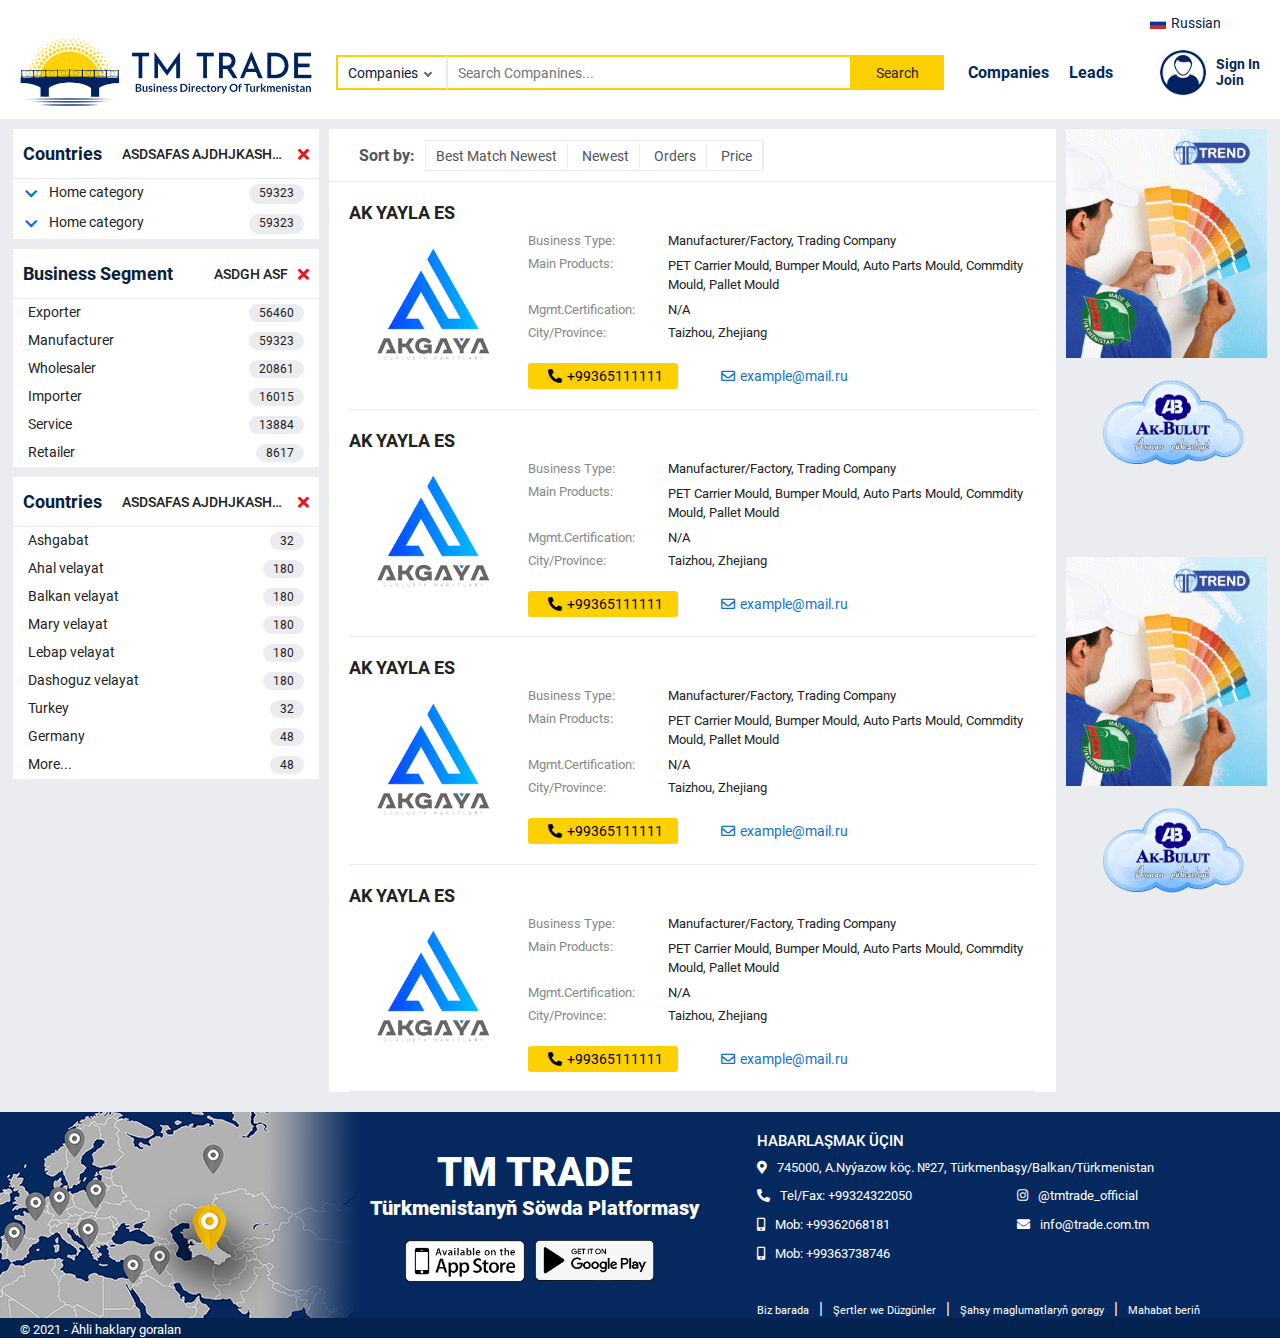
==== search.html @ 4eacf97b "first commit" ====
<!DOCTYPE html>
<html lang="en">
<head>
    <meta charset="UTF-8">
    <meta http-equiv="X-UA-Compatible" content="IE=edge">
    <meta name="viewport" content="width=device-width, initial-scale=1.0">
    <link rel="stylesheet" type="text/css" href="css/lib/roboto.css" />
    <link rel="stylesheet" type="text/css" href="css/lib/all.min.css" />
    <link rel="stylesheet" type="text/css" href="css/lib/bootstrap.min.css" />
    <link rel="stylesheet" type="text/css" href="css/style.css"/>
    <title>Document</title>
</head>
<body>

      <!-- #header start -->
      <header class="navbar main-header">
        <div class="container">
          <div class="row navbar-top-row">
            <div class="offset-md-10 col-md-2 ">
              <div class="navbar__top">
                <!-- <a style="margin-right: 20px;" href="index.html">HOME PAGE</a>
                    <a style="margin-right: 20px;" href="search.html">SEARCH PAGE</a>
                    <a style="margin-right: 20px;" href="leads.html">LEADS</a>
                    <a style="margin-right: 20px;" href="leads-detail.html">LEADS DETAIL</a>
                    <a style="margin-right: 20px;" href="lead-add.html">LEAD ADD</a>
                    <a style="margin-right: 20px;" href="company-detail.html">COMPANY-DETAIL</a> -->
                    <div class="select-lang">
                      <div class="select-lang__btn select-lang-btn" data-type="initialLang">
                        <img src="images/flag/ru.png" alt="">
                        Russian
                        <!-- <i class="fas fa-chevron-down"></i> -->
                      </div>
                      <div class="select-lang__dropdown">
                        <div class="option-lang option-langs" data-type="russian">
                          <a href="#"><img src="images/flag/ru.png" alt="">Английский</a> 
                        </div>
                        <div class="option-lang option-langs" data-type="russian">
                          <a href="#"><img src="images/flag/tm.png" alt="">Turkmen</a> 
                        </div>
                        <div class="option-lang option-langs" data-type="russian">
                          <a href="#"><img src="images/flag/ru.png" alt="">Russian</a> 
                        </div>
                        <div class="option-lang option-langs" data-type="russian">
                          <a href="#"><img src="images/flag/tm.png" alt="">Turkmen</a> </div>
                        </div>
                    </div>
               </div>
            </div>
          </div>
          <div class="row align-items-center">
            <div class="col-md-3">
              <div class="navbar__logo">
                <img src="images/splash.png" alt="">
              </div>
            </div>
            <div class="col-md-5 col-lg-6">
              <div class="navbar-search">
                <form class="navbar-search__form" action="">
                  <div class="select">
                    <div class="selectBtn" data-type="firstOption">Companies</div>
                    <div class="selectDropdown">
                      <div class="option" data-type="selectedComp">Companies</div>
                      <div class="option" data-type="selectedProd">Products</div>
                      <div class="option" data-type="selectedTender">Trade Leads</div>
                    </div>
                  </div>
                  <input id="navbar-search-input" class="nsi-input" oninput="return showicon()" type="text" placeholder="Search Companines...">
                  <i class="fas fa-times nsi-remove"></i>
                  <button>Search</button>
                </form>
              </div>
            </div>
            <div class="col-md-4 col-lg-3">
              <div class="navbar__links">
                <div class="navbar__links-nav">
                  <ul>
                    <li><a href="#">Companies</a></li>
                    <li><a href="#">Leads</a></li>
                  </ul>
                </div>
                <div class="navbar__sign">
                  <img src="images/user.png" alt="">
                  <div class="navbar__sign-link">
                    <a href="#">Sign In</a>
                    <a href="#">Join</a>
                  </div>
                </div>
              </div>
            </div>
          </div>
          
          
        </div>
      </header>
      <!-- #header end -->

      <div class="wrapper">
        <div class="content">
          <div class="search__block">
            <div class="container">
              <div class="main__block">
                <div class="row">
                  <div class="col-md-3" style="padding: 0 5px;">
                    <div class="categories-filter">
                      <div class="categories-filter__title">
                        <h6>Countries</h6>
                        <a href="#"><span>ASDSAFAS AJDHJKASH ASDGH ASF</span><i class="fas fa-times"></i></a>
                      </div>
                      <div class="categories-filter__body">
                        <div class="categories-filter__item">
                          <div class="categories-filter__home">
                            <!-- id="cf-btn_$id-категории"
                                onclick="cfListMore(id-категории)" -->
                            <button id="cf-btn_1" class="categories-filter-btn-more" onclick="cfListMore(1)">
                              <i class="fas fa-chevron-down"></i>
                            </button>
                            <a href="#">Home category
                              <span>59323</span>
                            </a>
                          </div>
                          <!-- id="cf-more_$id-категории" -->
                          <div id="cf-more_1" class="categories-filter__item-more">
                            <div class="categories-filter__sub">
                              <a href="#">Sub category
                                <span>59323</span>
                              </a>
                              <a href="#">Sub category
                                <span>59323</span>
                              </a>
                              <a href="#">Sub category
                                <span>59323</span>
                              </a>
                              <a href="#">Sub category
                                <span>59323</span>
                              </a>
                              <a href="#">Sub category
                                <span>59323</span>
                              </a>
                            </div>
                          </div>
                        </div>
                      </div>
                      <div class="categories-filter__body">
                        <div class="categories-filter__item">
                          <div class="categories-filter__home">
                            <!-- id="cf-btn_$id-категории"
                                onclick="cfListMore(id-категории)" -->
                            <button id="cf-btn_2" class="categories-filter-btn-more" onclick="cfListMore(2)">
                              <i class="fas fa-chevron-down"></i>
                            </button>
                            <a href="#">Home category
                              <span>59323</span>
                            </a>
                          </div>
                          <!-- id="cf-more_$id-категории" -->
                          <div id="cf-more_2" class="categories-filter__item-more">
                            <div class="categories-filter__sub">
                              <a href="#">Sub category
                                <span>59323</span>
                              </a>
                              <a href="#">Sub category
                                <span>59323</span>
                              </a>
                              <a href="#">Sub category
                                <span>59323</span>
                              </a>
                              <a href="#">Sub category
                                <span>59323</span>
                              </a>
                              <a href="#">Sub category
                                <span>59323</span>
                              </a>
                            </div>
                          </div>
                        </div>
                      </div>
                    </div>
                      <div class="business-segment">
                        <div class="business-segment__title">
                          <h6>Business Segment</h6>
                          <a href="#"><span> ASDGH ASF</span><i class="fas fa-times"></i></a>
                        </div>
                        <div class="business-segment__body">
                            <div class="business-segment__item">
                              <a href="#">Exporter
                                <span>56460</span>
                              </a>
                            </div>
                            <div class="business-segment__item">
                              <a href="#">Manufacturer
                                <span>59323</span>
                              </a>
                            </div>
                            <div class="business-segment__item">
                              <a href="#">Wholesaler
                                <span>20861</span>
                              </a>
                            </div>
                            <div class="business-segment__item">
                              <a href="#">Importer
                                <span>16015</span>
                              </a>
                            </div>
                            <div class="business-segment__item">
                              <a href="#">Service
                                <span>13884</span>
                              </a>
                            </div>
                            <div class="business-segment__item">
                              <a href="#">Retailer
                                <span>8617</span>
                              </a>
                            </div>
                        </div>
                      </div>
                    <div class="countries">
                      <div class="countries__title">
                        <h6>Countries</h6>
                        <a href="#"><span>ASDSAFAS AJDHJKASH ASDGH ASF</span><i class="fas fa-times"></i></a>
                      </div>
                      <div class="countries__body">
                        <div class="countries__content">
                          <div class="countries__item">
                            <a href="#">Ashgabat
                              <span>32</span>
                            </a>
                          </div>
                          <div class="countries__item">
                            <a href="#">Ahal velayat
                              <span>180</span>
                            </a>
                          </div>
                          <div class="countries__item">
                            <a href="#">Balkan velayat
                              <span>180</span>
                            </a>
                          </div>
                          <div class="countries__item">
                            <a href="#">Mary velayat
                              <span>180</span>
                            </a>
                          </div>
                          <div class="countries__item">
                            <a href="#">Lebap velayat
                              <span>180</span>
                            </a>
                          </div>
                          <div class="countries__item">
                            <a href="#">Dashoguz velayat
                              <span>180</span>
                            </a>
                          </div>
                          <div class="countries__item">
                            <a href="#">Turkey
                              <span>32</span>
                            </a>
                          </div>
                          <div class="countries__item">
                            <a href="#">Germany
                              <span>48</span>
                            </a>
                          </div>
                          <div class="countries__item">
                            <a href="#">More...
                              <span>48</span>
                            </a>
                          </div>
                        </div>
                      </div>
                    </div>
                  </div>
                  <div class="col-md-7" style="padding: 0 5px;">
                    <div class="search__block-center">
                      <div class="search__block-center-content">
                        <div class="companies__sort">
                          <span>Sort by:</span>
                          <div class="companies__sort-links">
                            <a href="#">Best Match Newest</a>
                            <a href="#">Newest</a>
                            <a href="#">Orders</a>
                            <a href="#">Price</a>
                          </div>
                        </div>
                        <a class="company-card-link" href="">
                          <div class="company-card">
                            <div class="company-card__name">
                              <h4 href="#">Ak Yayla ES</h4>
                            </div>
                            <div class="company-card__content">
                              <div class="company-card__logo">
                                <img src="images/2.png" alt="">
                              </div>
                              <div class="company-card__info">
                                <table>
                                  <tbody>
                                    <tr>
                                      <td class="company-card__info-subject">Business Type:</td>
                                      <td>
                                        Manufacturer/Factory, Trading Company</td>
                                    </tr>
                                    <tr>
                                      <td class="company-card__info-subject">Main Products:</td>
                                      <td class="mainproducts">PET Carrier Mould, Bumper Mould, Auto Parts Mould, Commdity Mould, Pallet Mould </td>
                                    </tr>
                                    <tr>
                                      <td class="company-card__info-subject">Mgmt.Certification:</td>
                                      <td>N/A </td>
                                    </tr>
                                    <tr>
                                      <td class="company-card__info-subject">City/Province:</td>
                                      <td>Taizhou, Zhejiang</td>
                                    </tr>
                                  </tbody>
                                </table>
                                <div class="company-card__info-btn">
                                  <span class="company-card__btn-contact"><i class="fas fa-phone-alt"></i>+99365111111</span>
                                  <span><i class="far fa-envelope"></i>example@mail.ru</span>
                                </div> 
                              </div>
                            </div>
                          </div>
                        </a>
                        <a class="company-card-link" href="">
                          <div class="company-card">
                            <div class="company-card__name">
                              <h4 href="#">Ak Yayla ES</h4>
                            </div>
                            <div class="company-card__content">
                              <div class="company-card__logo">
                                <img src="images/2.png" alt="">
                              </div>
                              <div class="company-card__info">
                                <table>
                                  <tbody>
                                    <tr>
                                      <td class="company-card__info-subject">Business Type:</td>
                                      <td>
                                        Manufacturer/Factory, Trading Company</td>
                                    </tr>
                                    <tr>
                                      <td class="company-card__info-subject">Main Products:</td>
                                      <td class="mainproducts">PET Carrier Mould, Bumper Mould, Auto Parts Mould, Commdity Mould, Pallet Mould </td>
                                    </tr>
                                    <tr>
                                      <td class="company-card__info-subject">Mgmt.Certification:</td>
                                      <td>N/A </td>
                                    </tr>
                                    <tr>
                                      <td class="company-card__info-subject">City/Province:</td>
                                      <td>Taizhou, Zhejiang</td>
                                    </tr>
                                  </tbody>
                                </table>
                                <div class="company-card__info-btn">
                                  <span class="company-card__btn-contact"><i class="fas fa-phone-alt"></i>+99365111111</span>
                                  <span><i class="far fa-envelope"></i>example@mail.ru</span>
                                </div> 
                              </div>
                            </div>
                          </div>
                        </a>
                        <a class="company-card-link" href="">
                          <div class="company-card">
                            <div class="company-card__name">
                              <h4 href="#">Ak Yayla ES</h4>
                            </div>
                            <div class="company-card__content">
                              <div class="company-card__logo">
                                <img src="images/2.png" alt="">
                              </div>
                              <div class="company-card__info">
                                <table>
                                  <tbody>
                                    <tr>
                                      <td class="company-card__info-subject">Business Type:</td>
                                      <td>
                                        Manufacturer/Factory, Trading Company</td>
                                    </tr>
                                    <tr>
                                      <td class="company-card__info-subject">Main Products:</td>
                                      <td class="mainproducts">PET Carrier Mould, Bumper Mould, Auto Parts Mould, Commdity Mould, Pallet Mould </td>
                                    </tr>
                                    <tr>
                                      <td class="company-card__info-subject">Mgmt.Certification:</td>
                                      <td>N/A </td>
                                    </tr>
                                    <tr>
                                      <td class="company-card__info-subject">City/Province:</td>
                                      <td>Taizhou, Zhejiang</td>
                                    </tr>
                                  </tbody>
                                </table>
                                <div class="company-card__info-btn">
                                  <span class="company-card__btn-contact"><i class="fas fa-phone-alt"></i>+99365111111</span>
                                  <span><i class="far fa-envelope"></i>example@mail.ru</span>
                                </div> 
                              </div>
                            </div>
                          </div>
                        </a>
                        <a class="company-card-link" href="">
                          <div class="company-card">
                            <div class="company-card__name">
                              <h4 href="#">Ak Yayla ES</h4>
                            </div>
                            <div class="company-card__content">
                              <div class="company-card__logo">
                                <img src="images/2.png" alt="">
                              </div>
                              <div class="company-card__info">
                                <table>
                                  <tbody>
                                    <tr>
                                      <td class="company-card__info-subject">Business Type:</td>
                                      <td>
                                        Manufacturer/Factory, Trading Company</td>
                                    </tr>
                                    <tr>
                                      <td class="company-card__info-subject">Main Products:</td>
                                      <td class="mainproducts">PET Carrier Mould, Bumper Mould, Auto Parts Mould, Commdity Mould, Pallet Mould </td>
                                    </tr>
                                    <tr>
                                      <td class="company-card__info-subject">Mgmt.Certification:</td>
                                      <td>N/A </td>
                                    </tr>
                                    <tr>
                                      <td class="company-card__info-subject">City/Province:</td>
                                      <td>Taizhou, Zhejiang</td>
                                    </tr>
                                  </tbody>
                                </table>
                                <div class="company-card__info-btn">
                                  <span class="company-card__btn-contact"><i class="fas fa-phone-alt"></i>+99365111111</span>
                                  <span><i class="far fa-envelope"></i>example@mail.ru</span>
                                </div> 
                              </div>
                            </div>
                          </div>
                        </a>
                          
                      </div>
                    </div>
                  </div>
                  <div class="col-md-2" style="padding: 0 5px;">
                    <div class="banner-gif">
                      <img src="images/3.gif" alt="">
                      <img src="images/2.gif" alt="">
                      <img src="images/3.gif" alt="">
                      <img src="images/2.gif" alt="">
                    </div>
                  </div>
                </div>
              </div>
            </div>
          </div>
        </div>
        <footer class="footer">
          <div class="container">
            <div class="row align-items-center">
              <div class="offset-md-4 offset-lg-4 offset-xl-3 offset-xxl-1 col-md-3 col-lg-3 col-xl-4 col-xxl-6">
                <div class="footer__logo">
                  <div class="footer__text">
                    <span>TM TRADE</span>
                    <p>Türkmenistanyň Söwda Platformasy</p>
                  </div>
                  <div class="footer__get-app">
                    <ul>
                      <li><a href="#"><img src="images/appstore.png" alt=""></a></li>
                      <li><a href="#"><img src="images/googleplay.png" alt=""></a></li>
                    </ul>
                  </div>
                </div>
              </div>
              <div class="col-md-5 col-lg-5 col-xl-5 col-xxl-5">
                <div class="footer__content">
                  <div class="footer__info">
                    <h4>HABARLAŞMAK ÜÇIN</h4>
                    <p><i class="fas fa-map-marker-alt"></i> 745000, A.Nyýazow köç. №27, Türkmenbaşy/Balkan/Türkmenistan</p>
                    <ul>
                      <li><a href="tel: +99324322050"><i class="fas fa-phone-alt"></i>Tel/Fax: +99324322050</a></li>
                      <li><a href="tel: +99362068181"><i class="fas fa-mobile-alt"></i>Mob: +99362068181</a></li>
                      <li><a href="tel: +99363738746"><i class="fas fa-mobile-alt"></i>Mob: +99363738746</a></li>
                      <li><a href="https://instagram.com/tmtrade_official"><i class="fab fa-instagram"></i>@tmtrade_official</a></li>
                      <li><a href="mailto: info@trade.com.tm"><i class="fas fa-envelope"></i>info@trade.com.tm</a></li>
                    </ul>
                  </div>
                  <div class="footer__links">
                    <ul>
                      <li><a href="#">Biz barada</a><span>|</span></li>
                      <li><a href="#">Şertler we Düzgünler</a><span>|</span></li>
                      <li><a href="#">Şahsy maglumatlaryň goragy</a><span>|</span></li>
                      <li><a href="#">Mahabat beriň</a></li>
                    </ul>
                  </div>
                </div>
              </div>
            </div>
          </div>
          <div class="footer__bottom">
            <div class="container">
              <div class="row">
                <div class="col-md-3 col-xl-6">
                  <span>© 2021 - Ähli haklary goralan</span>
                </div>
                <div class="col-md-9 col-xl-6">
                  <div class="footer__bottom-links">
                    <ul>
                      <li><a href="#">Biz barada</a><span>|</span></li>
                      <li><a href="#">Şertler we Düzgünler</a><span>|</span></li>
                      <li><a href="#">Şahsy maglumatlaryň goragy</a><span>|</span></li>
                      <li><a href="#">Mahabat beriň</a></li>
                    </ul>
                  </div>
                </div>
              </div>
            </div>
          </div>
      </footer>
      </div>
    
      <script src="js/lib/bootstrap.min.js"></script>
      <script src="js/main.js"></script>
</body>
</html>
---- css/lib/roboto.css ----
/* This stylesheet generated by Transfonter (https://transfonter.org) on February 25, 2018 4:00 PM */


@font-face {
    font-family: 'Roboto';
    src: url('../../fonts/roboto/Roboto-Bold.eot');
    src: local('Roboto Bold'), local('Roboto-Bold'),
        url('../../fonts/roboto/Roboto-Bold.eot?#iefix') format('embedded-opentype'),
        url('../../fonts/roboto/Roboto-Bold.woff') format('woff'),
        url('../../fonts/roboto/Roboto-Bold.ttf') format('truetype');
    font-weight: bold;
    font-style: normal;
}

@font-face {
    font-family: 'Roboto';
    src: url('../../fonts/roboto/Roboto-Regular.eot');
    src: local('Roboto'), local('Roboto-Regular'),
        url('../../fonts/roboto/Roboto-Regular.eot?#iefix') format('embedded-opentype'),
        url('../../fonts/roboto/Roboto-Regular.woff') format('woff'),
        url('../../fonts/roboto/Roboto-Regular.ttf') format('truetype');
    font-weight: 400;
    font-style: normal;
}

@font-face {
    font-family: 'Roboto';
    src: url('../../fonts/roboto/Roboto-Medium.eot');
    src: local('Roboto Medium'), local('Roboto-Medium'),
        url('../../fonts/roboto/Roboto-Medium.eot?#iefix') format('embedded-opentype'),
        url('../../fonts/roboto/Roboto-Medium.woff') format('woff'),
        url('../../fonts/roboto/Roboto-Medium.ttf') format('truetype');
    font-weight: 500;
    font-style: normal;
}


@font-face {
    font-family: 'Roboto';
    src: url('../../fonts/roboto/Roboto-Black.eot');
    src: local('Roboto Black'), local('Roboto-Black'),
        url('../../fonts/roboto/Roboto-Black.eot?#iefix') format('embedded-opentype'),
        url('../../fonts/roboto/Roboto-Black.woff') format('woff'),
        url('../../fonts/roboto/Roboto-Black.ttf') format('truetype');
    font-weight: 900;
    font-style: normal;
}

@font-face {
    font-family: 'Roboto';
    src: url('../../fonts/roboto/Roboto-Light.eot');
    src: local('Roboto Light'), local('Roboto-Light'),
        url('../../fonts/roboto/Roboto-Light.eot?#iefix') format('embedded-opentype'),
        url('../../fonts/roboto/Roboto-Light.woff') format('woff'),
        url('../../fonts/roboto/Roboto-Light.ttf') format('truetype');
    font-weight: 300;
    font-style: normal;
}


@font-face {
    font-family: 'Roboto';
    src: url('../../fonts/roboto/Roboto-Thin.eot');
    src: local('Roboto Thin'), local('Roboto-Thin'),
        url('../../fonts/roboto/Roboto-Thin.eot?#iefix') format('embedded-opentype'),
        url('../../fonts/roboto/Roboto-Thin.woff') format('woff'),
        url('../../fonts/roboto/Roboto-Thin.ttf') format('truetype');
    font-weight: 100;
    font-style: normal;
}
---- css/style.css ----
.container {
  margin: 0 auto;
  max-width: 1440px;
  padding: 0 20px;
}

.wrapper {
  display: flex;
  flex-direction: column;
  min-height: 100vh;
}
.wrapper .content {
  flex: 1 0 auto;
}
.wrapper .footer {
  flex: 0 0 auto;
}

.main {
  display: flex;
  flex-direction: column;
  min-height: 100vh;
}
.main .content {
  flex: 1 0 auto;
}
.main .footer {
  flex: 0 0 auto;
}

.main-auth {
  display: flex;
  flex-direction: column;
}

.navbar-top-row-scrolled {
  display: none;
}

.navbar__top {
  display: flex;
  padding-top: 5px;
  padding-bottom: 5px;
  justify-content: end;
}
.navbar__top .select-lang {
  position: relative;
  width: 120px;
  z-index: 1000;
  font-size: 12px;
}
.navbar__top .select-lang-btn {
  display: flex;
  flex-direction: row;
  align-items: center;
}
.navbar__top .select-lang-btn img {
  margin-right: 5px;
}
.navbar__top .select-lang .select-lang__btn {
  display: flex;
  height: 100%;
  align-items: center;
  align-self: center;
  padding-left: 10px;
  box-sizing: border-box;
  border-radius: 3px;
  width: 100%;
  cursor: pointer;
  position: relative;
  -webkit-user-select: none;
  -webkit-user-select--moz-user-select: none;
  -webkit-user-select--ms-user-select: none;
  -webkit-user-select--ms-user-select-user-select: none;
  background: #fff;
  font-size: 14px;
  display: flex;
  align-items: center;
}
.navbar__top .select-lang .select-lang__btn i {
  margin-left: 5px;
  font-size: 12px;
  color: #666;
}
.navbar__top .select-lang .select-lang__btn.toggle {
  border-radius: 3px 3px 0 0;
}
.navbar__top .select-lang .select-lang__btn.toggle:after {
  -webkit-transform: translateY(-50%) rotate(-135deg);
  -webkit-transform-transform: translateY(-50%) rotate(-135deg);
}
.navbar__top .select-lang .select-lang__dropdown {
  position: absolute;
  top: 100%;
  width: 100%;
  border-radius: 0 0 3px 3px;
  overflow: hidden;
  background: var(--bg1);
  border-top: 1px solid #eee;
  z-index: 1;
  background: #fff;
  -webkit-transform: scale(1, 0);
  -webkit-transform-transform: scale(1, 0);
  -webkit-transform-origin: top center;
  -webkit-transform-origin-transform-origin: top center;
  visibility: hidden;
  transition: 0.2s ease;
  box-shadow: 0 3px 3px rgba(0, 0, 0, 0.2);
  font-size: 12px;
}
.navbar__top .select-lang .select-lang__dropdown .option-lang {
  display: flex;
  flex-direction: row;
  align-items: center;
}
.navbar__top .select-lang .select-lang__dropdown .option-lang a {
  display: inline-block;
  width: 100%;
  padding: 10px;
}
.navbar__top .select-lang .select-lang__dropdown .option-lang a img {
  margin-right: 5px;
}
.navbar__top .select-lang .select-lang__dropdown .option-lang {
  box-sizing: border-box;
  cursor: pointer;
}
.navbar__top .select-lang .select-lang__dropdown .option-lang:hover {
  background: #f8f8f8;
}
.navbar__top .select-lang .select-lang__dropdown.toggle {
  visibility: visible;
  transform: scale(1, 1);
}
.navbar__logo img {
  width: 100%;
}
.navbar__search {
  display: flex;
  flex-direction: column;
}
.navbar__sign {
  display: flex;
  align-items: center;
  justify-content: flex-end;
}
.navbar__sign img {
  width: 42%;
  margin-right: 10px;
}
.navbar__sign-link {
  display: flex;
  flex-direction: column;
}
.navbar__sign-link a {
  color: #05285e;
  font-weight: 700;
}
.navbar__sign-link a:hover {
  color: #05285e;
  text-decoration: underline;
}
.navbar__links {
  display: flex;
  justify-content: space-between;
  align-items: center;
}
.navbar__links ul {
  display: flex;
  flex-direction: row;
}
.navbar__links ul li {
  margin-right: 20px;
}
.navbar__links ul li a {
  font-size: 16px;
  font-weight: 700;
  color: #05285e;
}
.navbar__links ul li a:hover {
  text-decoration: underline;
}

.navbar-search__form {
  position: relative;
  display: flex;
  flex-direction: row;
}
.navbar-search__form input {
  font-size: 14px;
  padding: 0px 10px;
  position: relative;
  border: 2px solid #fdd001;
  width: 89%;
  height: 35px;
  outline: none;
  border-left: 1px solid #e6ecf2;
}
.navbar-search__form button {
  font-size: 14px;
  width: 20%;
  padding: 0 5px;
  border: 0;
  background-color: #fdd001;
  color: #222;
  height: 35px;
}
.navbar-search__form .nsi-remove {
  position: absolute;
  background: #fff;
  color: #ed151d;
  top: 22%;
  font-size: 20px;
  font-weight: 700;
  right: 17%;
  display: none;
  cursor: pointer;
}
.navbar-search__form .nsi-active {
  display: initial;
}
.navbar-search__form__item-content {
  padding: 3px 5px;
  width: 100%;
}
.navbar-search__form__item-content a {
  font-size: 13px;
  position: relative;
  transition: 1s;
}
.navbar-search__form__item-content a::after {
  content: "";
  color: #fff;
  position: absolute;
  left: 120%;
  top: 25%;
  width: 7px;
  height: 7px;
  background-color: #fff;
  border: 1px solid;
  border-color: transparent transparent #222 #222;
  z-index: 1111;
  transform: rotate(-45deg);
}
.navbar-search__form:hover .search-dropdown__dropdown-list {
  display: initial;
}
.navbar-search__form__dropdown-list {
  position: absolute;
  left: -1.5%;
  min-height: 100%;
  top: 100%;
  display: none;
  border: 2px solid #fdd001;
  border-top: none;
  z-index: 100;
}
.navbar-search__form__dropdown-item {
  padding: 5px 10px;
}
.navbar-search__form__dropdown-item a {
  font-size: 13px;
}

.select {
  position: relative;
  width: 150px;
  border: 2px solid #fdd001;
  z-index: 1000;
  font-size: 12px;
  border-right: 1px solid #e6ecf2;
}
.select .selectBtn {
  display: flex;
  height: 100%;
  align-items: center;
  align-self: center;
  padding-left: 10px;
  box-sizing: border-box;
  border-radius: 3px;
  width: 100%;
  cursor: pointer;
  position: relative;
  -webkit-user-select: none;
  -webkit-user-select--moz-user-select: none;
  -webkit-user-select--ms-user-select: none;
  -webkit-user-select--ms-user-select-user-select: none;
  background: #fff;
  font-size: 14px;
}
.select .selectBtn:after {
  content: "";
  position: absolute;
  top: 50%;
  right: 15px;
  width: 6px;
  height: 6px;
  -webkit-transform: translateY(-50%) rotate(45deg);
  -webkit-transform-transform: translateY(-50%) rotate(45deg);
  border-right: 2px solid #666;
  border-bottom: 2px solid #666;
  transition: 0.2s ease;
}
.select .selectBtn.toggle {
  border-radius: 3px 3px 0 0;
}
.select .selectBtn.toggle:after {
  -webkit-transform: translateY(-50%) rotate(-135deg);
  -webkit-transform-transform: translateY(-50%) rotate(-135deg);
}
.select .selectDropdown {
  position: absolute;
  top: 100%;
  width: 100%;
  border-radius: 0 0 3px 3px;
  overflow: hidden;
  background: var(--bg1);
  border-top: 1px solid #eee;
  z-index: 1;
  background: #fff;
  -webkit-transform: scale(1, 0);
  -webkit-transform-transform: scale(1, 0);
  -webkit-transform-origin: top center;
  -webkit-transform-origin-transform-origin: top center;
  visibility: hidden;
  transition: 0.2s ease;
  box-shadow: 0 3px 3px rgba(0, 0, 0, 0.2);
  font-size: 12px;
}

.select .selectDropdown .option {
  padding: 10px;
  box-sizing: border-box;
  cursor: pointer;
}

.select .selectDropdown .option:hover {
  background: #f8f8f8;
}

.select .selectDropdown.toggle {
  visibility: visible;
  -webkit-transform: scale(1, 1);
  -webkit-transform-transform: scale(1, 1);
}

.main-header {
  padding: 10px 0;
  width: 100%;
  display: flex;
  justify-content: space-between;
  align-self: center;
  align-items: center;
  z-index: 1000;
  background-color: #fff;
  transition: 0.4s ease-out;
}
.main-header .logo {
  width: 220px;
}
.main-header .logo img {
  width: 88%;
}
.main-header .navbar_links {
  display: flex;
  list-style: none;
  margin-right: 50px;
  letter-spacing: 1px;
}
.main-header .navbar_links .navbar_link {
  transition: opacity 0.4s ease-in-out, transform 0.6s cubic-bezier(0.175, 0.885, 0.32, 1.275);
}
.main-header .navbar_links .navbar_link:nth-of-type(2) {
  transition-delay: 0.1s;
}
.main-header .navbar_links .navbar_link:nth-of-type(3) {
  transition-delay: 0.2s;
}
.main-header .navbar_links .navbar_link:nth-of-type(4) {
  transition-delay: 0.3s;
}
.main-header .navbar_links .navbar_link a {
  margin: 3px 10px 3px 3px;
  padding: 16px 8px;
}
.main-header .navbar_links .navbar_link a:hover {
  background: rgba(255, 255, 255, 0.2);
}
.main-header .menu-icon {
  position: relative;
  padding: 26px 10px;
  cursor: pointer;
  z-index: 1;
  display: none;
}
.main-header .menu-icon__line {
  display: block;
  position: relative;
  background: #000;
  height: 2px;
  width: 20px;
  border-radius: 4px;
  transition: background 0.8s ease;
}
.main-header .menu-icon__line::before, .main-header .menu-icon__line::after {
  content: "";
  position: absolute;
  height: 100%;
  width: 100%;
  border-radius: 4px;
  background: #000;
  transition: background 0.8s ease;
}
.main-header .menu-icon__line::before {
  transform: translateY(-5px);
}
.main-header .menu-icon__line::after {
  transform: translateY(5px);
}
.main-header .menu-btn {
  display: none;
}
.main-headerscrolled {
  background: #fff;
  color: white;
}
.main-headerscrolled .menu-icon__line, .main-headerscrolled .menu-icon__line::before, .main-headerscrolled .menu-icon__line::after {
  background: white;
}

.product-card-link:hover {
  color: #222;
}
.product-card-link:hover h4 {
  color: #1470cc;
}

.product-card {
  border-bottom: 1px solid #e6ecf2;
  display: flex;
  flex-direction: row;
  align-items: center;
}
.product-card__logo {
  margin-right: 10px;
  width: 30%;
  display: flex;
  justify-content: center;
}
.product-card__logo img {
  width: 100%;
  height: 120px;
  padding: 5px;
  object-fit: scale-down;
}
.product-card__info {
  width: 70%;
  margin: 20px 0;
  display: flex;
  flex-direction: column;
  padding-right: 10px;
}
.product-card__response {
  margin-bottom: 10px;
}
.product-card__response h4 {
  font-size: 20px;
  overflow: hidden;
  display: -webkit-box;
  -webkit-box-orient: vertical;
  -webkit-line-clamp: 2;
}
.product-card__location {
  display: flex;
  flex-direction: row;
  align-items: center;
}
.product-card__location p {
  margin-right: 30px;
  font-size: 14px;
  font-weight: 600;
  color: #888;
}
.product-card__location span {
  font-size: 14px;
  color: #888;
  font-weight: 500;
}
.product-card__location span i {
  margin-right: 5px;
  color: #555;
}

#countries {
  margin: 0;
}

.mainproducts {
  overflow: hidden;
  display: -webkit-box;
  -webkit-box-orient: vertical;
  -webkit-line-clamp: 2;
  line-height: 19px;
}

.search__block-center-content {
  background-color: #fff;
}
.search__block-center .sbc-found p {
  font-size: 16px;
  color: #555;
}
.search__block-center .sbc-found p span {
  font-weight: 600;
  color: #222;
  padding: 5px;
}

.search__block-rightbar {
  background-color: #fff;
  display: flex;
  flex-direction: column;
}

.leadspage-title {
  background-color: #fff;
  padding: 15px;
  display: flex;
  flex-direction: row;
  justify-content: space-between;
  align-items: center;
}
.leadspage-title h2 {
  font-size: 20px;
  color: #222;
}
.leadspage-title a {
  font-size: 14px;
  padding: 7px 14px;
  background-color: #5cb85c;
  color: #fff;
}

.leadscard {
  background-color: #fff;
  margin-top: 10px;
}
.leadscard__item {
  border-bottom: 1px solid #e6ecf2;
}
.leadscard__content {
  padding: 15px;
}
.leadscard__content:hover {
  background-color: rgba(230, 236, 242, 0.5);
}
.leadscard__title {
  display: flex;
  flex-direction: row;
  justify-content: space-between;
  align-content: center;
  padding: 5px 0;
}
.leadscard__title a {
  display: flex;
  align-items: center;
  color: #1470cc;
}
.leadscard__title img {
  object-fit: none;
}
.leadscard__text {
  margin: 8px 0;
}
.leadscard__text p {
  font-size: 13px;
  color: #555;
  overflow: hidden;
  display: -webkit-box;
  -webkit-box-orient: vertical;
  -webkit-line-clamp: 2;
}
.leadscard__keys p {
  font-size: 13px;
  color: #1470cc;
}
.leadscard__keys p a {
  font-size: 13px;
  color: #1470cc;
}
.leadscard__keys p a:hover {
  text-decoration: underline;
}
.leadscard__info {
  margin-top: 8px;
}
.leadscard__info ul {
  display: flex;
  flex-direction: row;
}
.leadscard__info ul li {
  margin-right: 10px;
  font-size: 13px;
}

.lead, .lead-last, .lead-rules {
  background-color: #fff;
  margin-top: 10px;
  font-weight: normal;
}
.lead h5, .lead-last h5, .lead-rules h5 {
  font-size: 18px;
  color: #222;
}

.lead hr {
  color: #888;
}
.lead__detail {
  display: flex;
  flex-direction: column;
  padding: 25px;
}
.lead__type {
  display: flex;
  flex-direction: row;
  align-items: center;
  align-content: center;
  align-self: center;
}
.lead__type h5 {
  line-height: 25px;
}
.lead__name {
  padding: 10px 0 0 5px;
}
.lead__name-text {
  display: flex;
  flex-direction: row;
  align-items: center;
  justify-content: space-between;
}
.lead__name-text h5 {
  font-size: 17px;
  font-weight: normal;
  color: #ed151d;
}
.lead__name-text img {
  object-fit: none;
}
.lead__name-info {
  padding-top: 5px;
}
.lead__name-info ul {
  display: flex;
  flex-direction: row;
}
.lead__name-info ul li {
  margin-right: 13px;
  color: #222;
}
.lead__name-info ul li i {
  font-size: 15px;
}
.lead__name-info ul li span {
  font-weight: 500;
  font-size: 12px;
}
.lead__text h5 {
  margin-bottom: 10px;
}
.lead__text p {
  padding-left: 5px;
  font-size: 14px;
  color: #555;
}
.lead__contact h5 {
  margin-bottom: 10px;
}
.lead__contact ul {
  padding-left: 5px;
  display: flex;
  flex-direction: column;
}
.lead__contact ul li {
  margin-right: 50px;
  margin-bottom: 10px;
}
.lead__contact ul li a {
  font-size: 15px;
  color: #222;
  font-weight: 400;
}
.lead__contact ul li a:hover {
  color: #1470cc;
  text-decoration: underline;
}
.lead__contact ul li a i {
  font-size: 18px;
  margin-right: 5px;
}
.lead__photos h5 {
  margin-bottom: 10px;
}
.lead__keys h3 {
  margin-bottom: 10px;
}
.lead__keys ul {
  display: flex;
  flex-direction: row;
  padding-left: 5px;
}
.lead__keys ul li a {
  font-size: 14px;
  color: #ed151d;
}
.lead__keys ul li a:hover {
  text-decoration: underline;
}
.lead__keys ul li span {
  font-size: 16px;
  color: #888;
}
.lead__sectors h5 {
  margin-bottom: 10px;
}
.lead__other h5 {
  margin-bottom: 10px;
}
.lead__other ul {
  padding-left: 5px;
}
.lead__other ul li {
  padding: 3px 0;
  font-size: 14px;
  display: flex;
  flex-direction: row;
  align-items: center;
}
.lead__other ul li i {
  font-size: 6px;
  padding-right: 7px;
  color: #222;
}
.lead__other ul li a {
  color: #222;
}
.lead__other ul li a:hover {
  color: #ed151d;
  text-decoration: underline;
}

.lead-last__title {
  padding: 20px 15px 10px 20px;
}
.lead-last__title h3 {
  color: #555;
}
.lead-last__choose {
  display: flex;
  flex-wrap: wrap;
  border-top: 1px solid #eeeeee;
}
.lead-last__choose input[type=radio] {
  display: none;
}
.lead-last__choose input[type=radio]:checked + label + .lead-last__tab {
  display: block;
}
.lead-last__choose input[type=radio]:checked + label {
  background: #fff;
  border: 1px solid #e6ecf2;
  border-bottom: 1px solid #ed151d;
}
.lead-last__choose label {
  padding: 10px 10px;
  background: #fff;
  font-weight: 500;
  color: #222;
  cursor: pointer;
}
.lead-last__choose .lead-last__tab {
  border-top: 1px solid #eeeeee;
  width: 100%;
  background: #fff;
  order: 1;
  display: none;
}
.lead-last__item {
  border-bottom: 1px solid #e6ecf2;
  max-height: 48px;
}
.lead-last__item:hover {
  background-color: rgba(230, 236, 242, 0.5);
}
.lead-last__item a {
  font-size: 14px;
  line-height: 18px;
  display: inline;
  width: 100%;
  max-height: 48px;
  overflow: hidden;
  display: -webkit-box;
  -webkit-box-orient: vertical;
  -webkit-line-clamp: 2;
  box-sizing: border-box;
  padding: 10px 15px;
}
.lead-last__item a:hover {
  text-decoration: underline;
  color: #ed151d;
}
.lead-last .lead-last-buy a {
  color: #1470cc;
}
.lead-last .lead-last-sell a {
  color: #ed151d;
}

.lead-add {
  background-color: #fff;
  margin-top: 10px;
  margin-bottom: 10px;
  font-weight: normal;
}
.lead-add .form-wizard {
  background-color: #fff;
  color: #555;
  padding: 30px;
}
.lead-add .form-wizard .wizard-form-radio {
  display: inline-block;
  margin-right: 20px;
  position: relative;
}
.lead-add .form-wizard .wizard-form-radio input[type=radio] {
  -webkit-appearance: none;
  -o-appearance: none;
  appearance: none;
  background-color: #dddddd;
  height: 25px;
  width: 25px;
  display: inline-block;
  vertical-align: middle;
  border-radius: 50%;
  position: relative;
  cursor: pointer;
}
.lead-add .form-wizard .wizard-form-radio input[type=radio]:focus {
  outline: 0;
}
.lead-add .form-wizard .wizard-form-radio input[type=radio]:checked {
  background-color: #fdd001;
}
.lead-add .form-wizard .wizard-form-radio input[type=radio]:checked::before {
  content: "";
  position: absolute;
  width: 10px;
  height: 10px;
  display: inline-block;
  background-color: #ffffff;
  border-radius: 50%;
  left: 1px;
  right: 0;
  margin: 0 auto;
  top: 8px;
}
.lead-add .form-wizard .wizard-form-radio input[type=radio] ~ label {
  cursor: pointer;
}
.lead-add .form-wizard .form-wizard-header {
  text-align: center;
}
.lead-add .form-wizard .form-wizard-next-btn, .lead-add .form-wizard .form-wizard-previous-btn, .lead-add .form-wizard .form-wizard-submit {
  background-color: #fdd001;
  color: #ffffff;
  display: inline-block;
  min-width: 100px;
  min-width: 120px;
  padding: 10px;
  text-align: center;
}
.lead-add .form-wizard .form-wizard-next-btn:hover, .lead-add .form-wizard .form-wizard-next-btn:focus, .lead-add .form-wizard .form-wizard-previous-btn:hover, .lead-add .form-wizard .form-wizard-previous-btn:focus, .lead-add .form-wizard .form-wizard-submit:hover, .lead-add .form-wizard .form-wizard-submit:focus {
  color: #ffffff;
  opacity: 0.6;
  text-decoration: none;
}
.lead-add .form-wizard .wizard-fieldset {
  display: none;
}
.lead-add .form-wizard .wizard-fieldset.show {
  display: block;
}
.lead-add .form-wizard .wizard-form-error {
  display: none;
  background-color: #ed151d;
  position: absolute;
  left: 0;
  right: 0;
  bottom: 0;
  height: 2px;
  width: 100%;
}
.lead-add .form-wizard .form-wizard-previous-btn {
  background-color: #ed151d;
}
.lead-add .form-wizard .form-control {
  font-weight: 400;
  padding: 6px 12px;
  color: #222;
  background-color: white;
  border: 1px solid #dbdbdb;
  border-radius: 0;
}
.lead-add .form-wizard .form-control:focus {
  box-shadow: none;
}
.lead-add .form-wizard .form-group {
  position: relative;
  margin: 20px 0;
}
.lead-add .form-wizard .wizard-form-text-label {
  position: absolute;
  left: 10px;
  top: 10px;
  transition: 0.2s linear all;
}
.lead-add .form-wizard .focus-input .wizard-form-text-label {
  color: #ed151d;
  top: -15px;
  transition: 0.2s linear all;
  font-size: 12px;
}
.lead-add .form-wizard .form-wizard-steps {
  margin: 30px 0;
  display: flex;
  justify-content: center;
}
.lead-add .form-wizard .form-wizard-steps li {
  width: 25%;
  float: left;
  position: relative;
  font-weight: normal;
}
.lead-add .form-wizard .form-wizard-steps li::after {
  background-color: #f3f3f3;
  content: "";
  height: 5px;
  left: 0;
  position: absolute;
  right: 0;
  top: 50%;
  transform: translateY(-50%);
  width: 100%;
  border-bottom: 1px solid #dddddd;
  border-top: 1px solid #dddddd;
}
.lead-add .form-wizard .form-wizard-steps li span {
  background-color: #dddddd;
  border-radius: 50%;
  display: inline-block;
  height: 40px;
  line-height: 40px;
  position: relative;
  text-align: center;
  width: 40px;
  z-index: 1;
}
.lead-add .form-wizard .form-wizard-steps li:last-child::after {
  width: 50%;
}
.lead-add .form-wizard .form-wizard-steps li.active span, .lead-add .form-wizard .form-wizard-steps li.activated span {
  background-color: #fdd001;
  color: #000;
  font-weight: 500;
}
.lead-add .form-wizard .form-wizard-steps li.active::after, .lead-add .form-wizard .form-wizard-steps li.activated::after {
  background-color: #fdd001;
  left: 50%;
  width: 50%;
  border-color: #fdd001;
}
.lead-add .form-wizard .form-wizard-steps li.activated::after {
  width: 100%;
  border-color: #fdd001;
}
.lead-add .form-wizard .form-wizard-steps li:last-child::after {
  left: 0;
}
.lead-add .form-wizard .wizard-password-eye {
  position: absolute;
  right: 32px;
  top: 50%;
  transform: translateY(-50%);
  cursor: pointer;
}
.lead-add .wizard-fieldset__done-text {
  background-color: #e0f0d6;
  padding: 25px;
  color: #555;
}
.lead-add #inputGroupFile02 {
  border: 1px solid #dbdbdb;
  background-color: #fff;
  padding: 6px 12px;
}
.lead-add .input-group-text {
  padding: 6px 12px;
  background: #dbdbdb;
}

.lead-rules__title {
  padding: 20px 15px 10px 20px;
  border-bottom: 2px solid #dbdbdb;
}
.lead-rules__content {
  padding: 10px 25px 25px 25px;
}
.lead-rules__content ul li {
  padding-top: 10px;
  color: #555;
}
.lead-rules__content ul li strong {
  margin-right: 5px;
}
.lead-rules__content ul li a {
  color: #ed151d;
}
.lead-rules__content ul li a:hover {
  text-decoration: underline;
}

@keyframes click-radio-wave {
  0% {
    width: 25px;
    height: 25px;
    opacity: 0.35;
    position: relative;
  }
  100% {
    width: 60px;
    height: 60px;
    margin-left: -15px;
    margin-top: -15px;
    opacity: 0;
  }
}
@media screen and (max-width: 767px) {
  .wizard-content-left {
    height: auto;
  }
}
.marquee-js__wrapper {
  width: 100000px;
  margin-left: -99%;
  display: flex;
  flex-direction: row;
  margin-top: 10px;
  overflow: hidden;
}
.marquee-js__wrapper a {
  background: #dedede;
  margin: 0 5px;
  padding: 5px 20px;
  color: #555;
  font-size: 15px;
}
.marquee-js__wrapper a:hover {
  color: #222;
  background-color: #fff;
}
.marquee-js__wrapper a span {
  margin-left: 8px;
  color: #05285e;
  font-weight: 700;
}

.main {
  margin: 0 auto;
  max-width: 1440px;
  padding: 0 20px;
}

.main__block {
  margin: 10px 0 0 0;
}

.leftbar {
  padding: 20px 0 0 20px;
  position: relative;
}
.leftbar__content {
  width: 100%;
  cursor: pointer;
}
.leftbar__content h6 {
  color: #222;
  font-weight: 600;
  letter-spacing: 1px;
  padding: 10px 0;
  padding: 0 2px;
}
.leftbar__list {
  padding-top: 20px;
  width: 100%;
}
.leftbar__item {
  transition: all 0.3s ease;
  padding: 5px 15px 5px 0;
}
.leftbar__item:hover {
  background-color: rgba(230, 236, 242, 0.5);
  box-shadow: 0px 0px 10px 0px rgba(51, 51, 51, 0.2);
}
.leftbar__item:hover:hover .leftbar__item-content a {
  padding-left: 10px;
}
.leftbar__item .leftbar__item-content {
  padding: 3px 5px;
  width: 100%;
  display: flex;
  justify-content: space-between;
  align-items: center;
}
.leftbar__item .leftbar__item-content a {
  color: #555;
  font-weight: 400;
  font-size: 14px;
  transition: all 0.3s ease;
}
.leftbar__item .leftbar__item-content span {
  background-color: #EBECF0;
  padding: 2px 10px;
  font-size: 12px;
  border-radius: 12px;
}
.leftbar__item:hover .leftbar__dropdown-list {
  display: initial;
}
.leftbar__item .leftbar__dropdown-list {
  position: absolute;
  left: 100%;
  width: 300px;
  min-height: 100%;
  top: 0;
  display: none;
  background-color: #fff;
  border: 1px solid #e6ecf2;
  border-top: none;
  z-index: 100;
}
.leftbar__item #more__dropdown-list {
  background-color: #fff;
  color: #555;
  width: 300px;
}
.leftbar__item #more__dropdown-item {
  margin-left: 10px;
}
.leftbar__item #more__dropdown-item:hover #more__dropdown-link {
  color: #222;
}
.leftbar__item #more__dropdown-item:hover {
  background-color: rgba(230, 236, 242, 0.5);
}
.leftbar__item #more__dropdown-link {
  color: #555;
}
.leftbar__item .more__dropdown-sub {
  color: #555;
}
.leftbar__item .leftbar__dropdown-item {
  padding: 0 10px;
  display: flex;
  justify-content: space-between;
  align-items: center;
}
.leftbar__item .leftbar__dropdown-item:hover {
  background-color: rgba(230, 236, 242, 0.5);
}
.leftbar__item .leftbar__dropdown-item a {
  padding: 10px 0;
  width: 100%;
  color: #555;
}
.leftbar__item .leftbar__dropdown-item span {
  font-size: 12px;
  cursor: pointer;
  color: #555;
  background-color: #EBECF0;
  padding: 2px 10px;
  border-radius: 12px;
}
.leftbar__item #more__item-content {
  width: 100%;
  display: flex;
  justify-content: space-between;
  align-items: center;
}
.leftbar #more-categories {
  padding: 10px 10px;
}

.leftbar__dropdown-item:hover .leftbar__dropdown-more-list {
  display: initial;
}
.leftbar__dropdown-item .leftbar__dropdown-more-list {
  position: absolute;
  left: 100%;
  width: 300px;
  min-height: 100%;
  border: 1px solid #e6ecf2;
  top: 0;
  display: none;
  background-color: #fff;
  border-top: none;
  z-index: 100;
}
.leftbar__dropdown-item .leftbar__dropdown-more-item {
  padding: 0 10px;
  display: flex;
  justify-content: space-between;
  align-items: center;
}
.leftbar__dropdown-item .leftbar__dropdown-more-item a {
  padding: 10px 0;
  width: 100%;
  color: #555;
}
.leftbar__dropdown-item .leftbar__dropdown-more-item:hover {
  background-color: rgba(230, 236, 242, 0.5);
}
.leftbar__dropdown-item .leftbar__dropdown-more-item span {
  cursor: pointer;
  color: #555;
}

.center {
  padding: 20px 20px 0 0px;
  height: 100%;
  display: flex;
  flex-direction: column;
}
.center .center__top .swiper {
  width: 100%;
  height: 100%;
}
.center .center__top .swiper:hover .swiper-button-next {
  opacity: 0.8;
}
.center .center__top .swiper:hover .swiper-button-prev {
  opacity: 0.8;
}
.center .center__top .swiper-slide {
  height: 530px;
  text-align: center;
  font-size: 18px;
  background: #fff;
  display: flex;
  justify-content: center;
  align-items: center;
  transition: 0.5s;
}
.center .center__top .swiper-slide a {
  display: block;
  width: 100%;
  height: 100%;
  object-fit: scale-down;
}
.center .center__top .swiper-slide img {
  display: block;
  width: 100%;
  height: 100%;
}
.center .center__top .swiper-button-next, .center .center__top .swiper-button-prev {
  transition: 0.3s;
  background: rgba(0, 0, 0, 0.8);
  right: 0;
  opacity: 0;
}
.center .center__top .swiper-button-next::after, .center .center__top .swiper-button-prev::after {
  color: #fff;
  font-size: 20px;
  font-weight: 700;
}
.center .center__top .swiper-button-prev {
  background: rgba(0, 0, 0, 0.8);
  left: 0;
  opacity: 0;
}
.center .center__top .swiper-button-prev::after {
  color: #fff;
  font-size: 20px;
}
.center .center__bottom {
  width: 100%;
  height: 100%;
}
.center .center__bottom-col {
  height: 50px;
}
.center .center__bottom-col a {
  text-transform: uppercase;
  font-size: 18px;
  font-weight: 700;
  color: #555;
}
.center .center__bottom-col a:hover {
  color: #1470cc;
}
.center .center__bottom-div {
  display: flex;
  justify-content: center;
  align-items: center;
  height: 100%;
  width: 100%;
}
.center .center__bottom-div-1 {
  background-color: #fdd001;
}
.center .center__bottom-div-2 {
  background-color: #fff;
  transform: skew(-30deg);
}
.center .center__bottom-div-2 a {
  transform: skew(30deg);
}
.center .center__bottom-div-3 {
  background-color: #fdd001;
}
.center .center__bottom-col-1 {
  padding-right: 0;
}
.center .center__bottom-col-2 {
  padding: 0;
  background-color: #fdd001;
}
.center .center__bottom-col-3 {
  padding-left: 0;
}
.center .center__bottom-col-3 ul {
  width: 100%;
  display: flex;
  flex-direction: row;
  justify-content: space-between;
  align-items: center;
}
.center .center__bottom-col-3 ul li {
  display: flex;
  justify-content: center;
}

.featured__companines-block {
  margin: 20px 0;
}

.second_block {
  height: 1000px;
}

.company-info {
  width: 100%;
  display: flex;
  flex-direction: row;
  justify-content: space-between;
  height: 280px;
}
.company-info__content {
  width: 60%;
  display: flex;
  flex-direction: row;
  align-items: center;
}
.company-info__logo {
  display: flex;
  justify-content: center;
  width: 30%;
}
.company-info__logo img {
  object-fit: scale-down;
  padding: 5px 10px;
}
.company-info__info {
  width: 70%;
  margin-left: 10px;
  padding-right: 10px;
}
.company-info__info h4 {
  margin-bottom: 5px;
  font-weight: 700;
  letter-spacing: 1px;
}
.company-info__info p {
  margin-bottom: 15px;
  color: #222;
  font-weight: 500;
  font-size: 16px;
  line-height: 25px;
  display: flex;
  align-items: center;
}
.company-info__info p i {
  color: #ed151d;
  font-size: 25px;
  margin-right: 10px;
}
.company-info__links {
  display: flex;
  flex-direction: row;
}
.company-info__links ul li {
  margin-bottom: 10px;
  display: flex;
}
.company-info__links ul li a {
  font-size: 14px;
  font-weight: 500;
}
.company-info__links ul li a:hover {
  text-decoration: underline;
}
.company-info__links ul li a i {
  font-size: 20px;
  margin-right: 10px;
}
.company-info__links-phones {
  margin-right: 70px;
}
.company-info__main {
  width: 40%;
  overflow: hidden;
}
.company-info__main img {
  min-width: 100%;
  max-width: 100%;
  min-height: 100%;
  object-fit: cover;
  object-position: top;
}

.company-detail-col {
  background-color: #EBECF0;
}

.company-detail {
  padding: 20px 0;
  margin-top: 10px;
  background-color: #fff;
}
.company-detail__about, .company-detail__products, .company-detail__brochure, .company-detail__categories, .company-detail__business-segment, .company-detail__map, .company-detail__gallery {
  padding: 0 20px;
  margin-bottom: 20px;
}
.company-detail__about h5, .company-detail__products h5, .company-detail__brochure h5, .company-detail__categories h5, .company-detail__business-segment h5, .company-detail__map h5, .company-detail__gallery h5 {
  font-size: 20px;
  font-weight: 600;
  padding-bottom: 10px;
}
.company-detail__products ul {
  columns: 2;
  -webkit-columns: 2;
  -moz-columns: 2;
}
.company-detail__products ul li {
  display: flex;
  padding-top: 7px;
  align-items: center;
}
.company-detail__products ul li i {
  font-size: 6px;
  margin-right: 10px;
}
.company-detail__brochure a {
  padding-left: 10px;
  display: flex;
  font-size: 16px;
  align-items: center;
}
.company-detail__brochure a i {
  font-size: 20px;
  margin-right: 5px;
}
.company-detail__filter {
  display: flex;
  flex-direction: row;
  justify-content: space-between;
}
.company-detail__categories {
  width: 50%;
}
.company-detail__business-segment {
  width: 50%;
}
.company-detail__map {
  width: 100%;
  height: 200px;
}
.company-detail__map #map {
  width: 100%;
  height: 100%;
}
.company-detail-banner-col {
  padding: 0 12px 0 5px;
  background-color: #EBECF0;
}
.company-detail-banner-col .company-detail__banner {
  margin-top: 10px;
  background-color: #fff;
}
.company-detail-banner-col .company-detail__banner img {
  width: 100%;
}

.scroll-margin {
  margin: 10px 0 0 0;
}

.countries, .categories, .business-segment {
  background-color: #fff;
  display: flex;
  flex-direction: column;
  margin-top: 10px;
}
.countries__title, .categories__title, .business-segment__title {
  height: 50px;
  border-bottom: 1px solid #e6ecf2;
  display: flex;
  flex-direction: row;
  justify-content: space-between;
  align-items: center;
  padding: 0 10px;
}
.countries__title h6, .categories__title h6, .business-segment__title h6 {
  font-size: 18px;
  font-weight: 600;
}
.countries__title a, .categories__title a, .business-segment__title a {
  display: flex;
  align-items: center;
}
.countries__title a span, .categories__title a span, .business-segment__title a span {
  color: #222;
  padding: 0 10px 0 20px;
  font-weight: 500;
  overflow: hidden;
  display: -webkit-box;
  -webkit-box-orient: vertical;
  -webkit-line-clamp: 1;
}
.countries__title a i, .categories__title a i, .business-segment__title a i {
  color: #ed151d;
  font-size: 16px;
}
.countries__search input, .categories__search input, .business-segment__search input {
  font-size: 14px;
  border: 1px solid #dae0e6;
  width: 90%;
  padding: 7px;
  margin: 10px;
  outline: none;
}
.countries__search input:focus, .categories__search input:focus, .business-segment__search input:focus {
  border: 1px solid #ed151d;
}
.countries__item:hover, .categories__item:hover, .business-segment__item:hover {
  background-color: rgba(230, 236, 242, 0.5);
}
.countries__item a, .categories__item a, .business-segment__item a {
  padding: 5px 15px;
  display: flex;
  justify-content: space-between;
}
.countries__item a span, .categories__item a span, .business-segment__item a span {
  color: #222;
  font-size: 12px;
  padding: 2px 10px;
  background-color: #EBECF0;
  border-radius: 12px;
  height: 10%;
}

.new-notification {
  color: #fff;
  font-size: 10px;
  padding: 1px 7px;
  background-color: #ed151d;
  border-radius: 12px;
  margin-right: 5px;
}

#leads-category-filter {
  padding: 5px 15px;
}

.categories-filter {
  background-color: #fff;
  display: flex;
  flex-direction: column;
}
.categories-filter__title {
  height: 50px;
  border-bottom: 1px solid #e6ecf2;
  display: flex;
  flex-direction: row;
  justify-content: space-between;
  align-items: center;
  padding: 0 10px;
}
.categories-filter__title h6 {
  font-size: 18px;
  font-weight: 600;
}
.categories-filter__title a {
  display: flex;
  align-items: center;
}
.categories-filter__title a span {
  color: #222;
  padding: 0 10px 0 20px;
  font-weight: 500;
  overflow: hidden;
  display: -webkit-box;
  -webkit-box-orient: vertical;
  -webkit-line-clamp: 1;
}
.categories-filter__title a i {
  color: #ed151d;
  font-size: 16px;
}
.categories-filter__home a, .categories-filter__sub a {
  display: flex;
  justify-content: space-between;
  width: 100%;
}
.categories-filter__home a span, .categories-filter__sub a span {
  color: #222;
  font-size: 12px;
  padding: 2px 10px;
  background-color: #EBECF0;
  border-radius: 12px;
}
.categories-filter__home {
  display: flex;
  flex-direction: row;
  justify-content: space-between;
}
.categories-filter__home:hover {
  background-color: rgba(230, 236, 242, 0.5);
}
.categories-filter__home:hover .categories-filter-btn-more {
  background-color: rgba(230, 236, 242, 0.5);
}
.categories-filter__home span {
  height: 20px;
}
.categories-filter__home a {
  padding: 5px 15px 5px 0;
}
.categories-filter__sub span {
  height: 20%;
}
.categories-filter__sub a {
  padding: 5px 15px 5px 35px;
}
.categories-filter__sub a:hover {
  background-color: rgba(230, 236, 242, 0.5);
}

.search-page-filter {
  background-color: #fff;
}

.categories-filter__item-more {
  display: none;
}

.categories-filter-btn-more {
  width: 40px;
  display: flex;
  justify-content: center;
  align-items: center;
  border: none;
  outline: none;
  background: #fff;
  padding-left: 5px;
  padding-right: 5px;
  font-size: 14px;
  color: #1470cc;
}

.company-card {
  padding: 20px 0;
  margin: 0 20px;
  border-bottom: 1px solid #e6ecf2;
}
.company-card__name {
  margin-bottom: 5px;
}
.company-card__name h4 {
  font-weight: 700;
  text-transform: uppercase;
  font-size: 18px;
}
.company-card__content {
  display: flex;
  flex-direction: row;
  align-items: center;
}
.company-card__logo {
  margin-right: 10px;
  width: 25%;
  display: flex;
  justify-content: center;
}
.company-card__logo img {
  width: 100%;
  height: 160px;
  padding: 5px;
  object-fit: scale-down;
}
.company-card__info {
  width: 75%;
  display: flex;
  flex-direction: column;
  justify-content: space-between;
}
.company-card__info .company-card__info-subject {
  color: #888;
  vertical-align: top;
  width: 140px;
}
.company-card__info td {
  color: #222;
  font-size: 13px;
  padding: 4px 0;
}
.company-card__info-btn {
  margin-top: 20px;
}
.company-card__info-btn .company-card__btn-contact {
  border-radius: 3px;
  box-sizing: border-box;
  background-color: #fdd001;
  line-height: 1.5;
  padding: 5px 15px;
  font-size: 14px;
  color: black;
  font-weight: 400;
  margin-right: 20px;
}
.company-card__info-btn i {
  padding: 5px;
}
.company-card__info-btn span {
  font-size: 14px;
  color: #1470cc;
  padding: 5px 15px;
}

.companies__sort {
  padding: 11px 0 10px 30px;
  border-bottom: 1px solid #e6ecf2;
  display: flex;
  flex-direction: row;
  align-items: center;
}
.companies__sort span {
  font-size: 16px;
  margin-right: 10px;
  color: #555;
  font-weight: 700;
}
.companies__sort-links {
  border: 1px solid #EBECF0;
  padding: 5px 0px 5px 0;
}
.companies__sort-links a {
  padding: 5px 10px 5px 10px;
  border-right: 1px solid #EBECF0;
  color: #555;
}
.companies__sort-links a:hover {
  background-color: rgba(230, 236, 242, 0.5);
}

.detail-gallery__lightgallery {
  margin: 4px, 4px;
  padding: 4px;
  width: 100%;
  overflow-x: auto;
  white-space: nowrap;
}
.detail-gallery__lightgallery a {
  margin-right: 10px;
}
.detail-gallery__lightgallery a img {
  width: 20%;
}

.pagination-nav {
  background-color: #fff;
}
.pagination-nav .page-link {
  border: 0;
  border-left: 1px solid #dee2e6;
  border-right: 1px solid #dee2e6;
}
.pagination-nav .page-item:first-child .page-link {
  border-top-left-radius: 0;
  border-bottom-left-radius: 0;
}
.pagination-nav .page-item:last-child .page-link {
  border-top-right-radius: 0;
  border-bottom-right-radius: 0;
}

.banner-gif img {
  margin-bottom: 10px;
  width: 100%;
}

.home-title__style {
  font-size: 18px;
  font-weight: 600;
  padding: 20px 10px 10px;
}

.popular-companies, .latest-companies {
  background-color: #fff;
  margin-top: 10px;
}
.popular-companies__title, .latest-companies__title {
  border-bottom: 1px solid #e6ecf2;
}

.popular-companies__border, .latest-companies__border {
  border: 1px solid #e6ecf2;
  border-right: 0;
  border-top: 0;
}

.popular-companies__item, .latest-companies__item {
  height: 210px;
  display: flex;
  flex-direction: column;
  justify-content: space-between;
}
.popular-companies__item:hover img, .latest-companies__item:hover img {
  transform: scale(1.05);
}
.popular-companies__item a, .latest-companies__item a {
  display: flex;
  flex-direction: column;
  justify-content: space-between;
  height: 200px;
  padding: 15px 5px 0 5px;
}
.popular-companies__item a .popular-companies__name, .popular-companies__item a .latest-companies__name, .latest-companies__item a .popular-companies__name, .latest-companies__item a .latest-companies__name {
  display: flex;
  justify-content: center;
}
.popular-companies__item a .popular-companies__name span, .popular-companies__item a .latest-companies__name span, .latest-companies__item a .popular-companies__name span, .latest-companies__item a .latest-companies__name span {
  text-align: center;
  overflow: hidden;
  display: -webkit-box;
  -webkit-box-orient: vertical;
  -webkit-line-clamp: 2;
}
.popular-companies__item a .popular-companies__logo, .popular-companies__item a .latest-companies__logo, .latest-companies__item a .popular-companies__logo, .latest-companies__item a .latest-companies__logo {
  display: flex;
  justify-content: center;
  height: 70%;
}
.popular-companies__item a .popular-companies__logo img, .popular-companies__item a .latest-companies__logo img, .latest-companies__item a .popular-companies__logo img, .latest-companies__item a .latest-companies__logo img {
  max-width: 100%;
  transition: 0.5s;
  object-fit: scale-down;
}

.latest-leads {
  display: flex;
  flex-direction: column;
  background-color: #ffffff;
  margin-top: 10px;
}
.latest-leads__title {
  border-bottom: 1px solid #e6ecf2;
}
.latest-leads__item {
  border-bottom: 1px solid #e6ecf2;
}
.latest-leads__item:hover {
  background-color: rgba(230, 236, 242, 0.5);
}
.latest-leads__item a {
  display: flex;
  flex-direction: column;
  padding: 10px 20px;
}
.latest-leads__name {
  display: flex;
  justify-content: space-between;
  align-items: center;
  padding: 10px 0;
}
.latest-leads__name img {
  padding-right: 5px;
}
.latest-leads__name p {
  color: #222;
  font-weight: 600;
  width: 100%;
  overflow: hidden;
  display: -webkit-box;
  -webkit-box-orient: vertical;
  -webkit-line-clamp: 1;
}
.latest-leads__name span {
  min-width: 10%;
  display: flex;
  justify-content: center;
}
.latest-leads__description {
  padding-bottom: 10px;
}
.latest-leads__description p {
  color: #888;
  overflow: hidden;
  display: -webkit-box;
  -webkit-box-orient: vertical;
  -webkit-line-clamp: 2;
}
.latest-leads__more {
  display: flex;
  justify-content: end;
}
.latest-leads__more a {
  text-transform: uppercase;
  font-weight: 600;
  padding: 10px 50px;
  font-size: 18px;
}

.buy-lead, .sell-lead {
  padding: 2px 0;
  font-size: 11px;
  color: white;
  border-radius: 13px;
}

.buy-lead {
  background-color: #1470cc;
}

.sell-lead {
  background-color: #ed151d;
}

.why-us {
  display: flex;
  flex-direction: column;
  background-color: #ffffff;
  margin-top: 10px;
}
.why-us__button {
  width: 100%;
  display: flex;
  justify-content: center;
  padding-bottom: 40px;
}
.why-us__button .custom-btn {
  height: 50px;
  font-size: 15px;
  letter-spacing: 1px;
  text-transform: uppercase;
  color: #fff;
  border-radius: 5px;
  padding: 10px 25px;
  font-weight: 600;
  background: transparent;
  cursor: pointer;
  transition: all 0.3s ease;
  position: relative;
  display: inline-block;
  box-shadow: inset 2px 2px 2px 0px rgba(255, 255, 255, 0.5), 7px 7px 20px 0px rgba(0, 0, 0, 0.1), 4px 4px 5px 0px rgba(0, 0, 0, 0.1);
  outline: none;
}
.why-us__button .btn-11 {
  border: none;
  background: #1470cc;
  color: #fff;
  overflow: hidden;
}
.why-us__button .btn-11:hover {
  text-decoration: none;
  color: #fff;
}
.why-us__button .btn-11:before {
  position: absolute;
  content: "";
  display: inline-block;
  top: -180px;
  left: 0;
  width: 30px;
  height: 100%;
  background-color: #fff;
  animation: shiny-btn1 3s ease-in-out infinite;
}
.why-us__button .btn-11:hover {
  opacity: 0.7;
}
.why-us__button .btn-11:active {
  box-shadow: 4px 4px 6px 0 rgba(255, 255, 255, 0.3) -4px -4px 6px 0 rgba(116, 125, 136, 0.2), inset -4px -4px 6px 0 rgba(255, 255, 255, 0.2) inset 4px 4px 6px 0 rgba(0, 0, 0, 0.2);
}
.why-us__title {
  margin-top: 40px;
  margin-bottom: 10px;
  display: flex;
  align-items: center;
  justify-content: center;
}
.why-us__title span {
  font-size: 140px;
  font-weight: 900;
  color: #888;
  margin-right: 10px;
  color: linear-gradient(315deg, #0abcf9 0%, #2c69d1 74%);
  color: #1470cc;
}
.why-us__title h2 {
  position: relative;
  font-weight: 900;
  font-size: 35px;
  color: #05285e;
}
.why-us__content {
  padding-bottom: 30px;
}
.why-us__content ul {
  margin-left: 50px;
  display: flex;
  flex-wrap: wrap;
}
.why-us__content ul li {
  width: 30%;
  margin-right: 10px;
  padding: 20px 0;
  display: flex;
  align-items: center;
  border-bottom: 1px solid #e6ecf2;
}
.why-us__content ul li span {
  font-size: 14px;
}
.why-us__content ul li img {
  object-fit: scale-down;
  margin-right: 10px;
  width: 23%;
}
.why-us .add-company-form {
  width: 100%;
  padding: 0 1em 1em 1em;
}
.why-us .add-company-form .add-company-input-group {
  display: block;
  position: relative;
  padding-bottom: 10px;
}
.why-us .add-company-form .add-company-input-group label {
  position: absolute;
  pointer-events: none;
  left: 0.5em;
  top: 0.7em;
  transition: 0.2s ease all;
  color: #ccc;
  width: 200px;
  font-size: 15px;
}
.why-us .add-company-form .add-company-input-group input {
  background-color: transparent;
  padding: 0.75em 1.5em 0.5em 1.5em;
  line-height: 1.5em;
  border: 0;
  display: block;
  width: 100%;
  margin-top: 20px;
  border-bottom: 1px solid #05285e;
  background: linear-gradient(to bottom, rgba(255, 255, 255, 0) 96%, #05285e 4%);
  background-color: rgba(230, 236, 242, 0.5);
  background-position: -100em 0;
  background-size: 100% 100%;
  background-repeat: no-repeat;
  padding-left: 0.5em;
  transition: 0.3s cubic-bezier(0.64, 0.09, 0.08, 1) all;
}
.why-us .add-company-form .add-company-input-group input:focus, .why-us .add-company-form .add-company-input-group input:valid {
  background-position: 0 0;
}
.why-us .add-company-form .add-company-input-group input:focus ~ label, .why-us .add-company-form .add-company-input-group input:valid ~ label {
  color: #05285e;
  font-size: 12px;
  top: -1.3em;
}
.why-us .add-company-form .add-company-input-group input:focus {
  outline: none;
}
.why-us .add-company-form p {
  display: block;
  font-size: 14px;
  padding-bottom: 10px;
}
.why-us .add-company-form p i {
  color: #ed151d;
}
.why-us .add-company-form button {
  cursor: pointer;
  margin-top: 40px;
  background-color: transparent;
  padding: 0.75em 1.5em;
  line-height: 1.5em;
  border: 0;
  background-color: #05285e;
  border-radius: 20px;
  color: #fff;
  font-weight: bold;
  text-transform: uppercase;
  width: 100%;
  display: inline-block;
  box-shadow: 0 3px 6px 0 rgba(0, 0, 0, 0.2);
}
.why-us .add-company-form button:hover {
  background-color: rgba(5, 40, 94, 0.9);
  box-shadow: 0 6px 6px 0 rgba(0, 0, 0, 0.2);
}
.why-us .add-company-form #add-company-form-icon {
  cursor: pointer;
  position: absolute;
  top: 25%;
  right: 3%;
}
.why-us .add-company-form .add-company-form-agree {
  font-size: 14px;
  font-weight: 500;
  text-align: center;
  margin-top: 30px;
}
.why-us .add-company-form .add-company-form-agree a {
  font-size: 14px;
}
.why-us .add-company-form .add-company-form-agree a:hover {
  text-decoration: underline;
}

@keyframes shiny-btn1 {
  0% {
    -webkit-transform: scale(0) rotate(45deg);
    opacity: 0;
  }
  80% {
    -webkit-transform: scale(0) rotate(45deg);
    opacity: 0.5;
  }
  81% {
    -webkit-transform: scale(4) rotate(45deg);
    opacity: 1;
  }
  100% {
    -webkit-transform: scale(50) rotate(45deg);
    opacity: 0;
  }
}
.auth-header {
  border-bottom: 1px solid #e6ecf2;
}
.auth-header__content {
  padding: 10px 0;
  display: flex;
  justify-content: center;
}
.auth-header__content img {
  width: 20%;
}

#form {
  margin: 50px auto;
  width: 400px;
  padding: 45px 30px 15px;
  position: relative;
  box-shadow: 5px 5px 25px rgba(0, 0, 0, 0.2);
  border-radius: 1px;
  background-color: #fff;
  height: 650px;
  overflow: hidden;
}
#form h1 {
  text-align: center;
}

#form #toggle-forms {
  position: absolute;
  top: 15px;
  right: 30px;
  border: 1px solid #fff;
  border-radius: 20px;
  overflow: hidden;
  z-index: 99;
}

#form #toggle-forms > button {
  cursor: pointer;
  background-color: rgba(5, 40, 94, 0.7);
  border: 1px solid #fff;
  color: #ddd;
  font-weight: 700;
  border-bottom-right-radius: 20px;
  border-top-right-radius: 20px;
  padding: 10px 30px;
}
#form #toggle-forms > button:first-of-type {
  border-right: 0;
  border-bottom-right-radius: 0;
  border-top-right-radius: 0;
  border-top-left-radius: 20px;
  border-bottom-left-radius: 20px;
}

#form #toggle-forms > button.active {
  background-color: #05285e;
  color: #fff;
}

#form form {
  position: absolute;
  top: 0;
  left: 0;
  height: 100%;
  width: 100%;
  background-color: #fff;
  transition: all 0.3s linear;
  z-index: 2;
}

.auth-login-form {
  padding: 180px 30px 15px;
}

.auth-register-form {
  padding: 80px 30px 15px;
}

.auth-form-agree {
  font-size: 14px;
  font-weight: 500;
  text-align: center;
  margin-top: 30px;
}
.auth-form-agree a {
  font-size: 14px;
}
.auth-form-agree a:hover {
  text-decoration: underline;
}

#form form:last-of-type {
  left: 100%;
}

#form.active form:first-of-type {
  left: -100% !important;
}

#form.active form:last-of-type {
  left: 0 !important;
}

@media (max-width: 767px) {
  #form {
    width: 290px !important;
  }
}
.auth-form {
  width: 100%;
  padding: 0 1em 1em 1em;
}
.auth-form .auth-input-group {
  display: block;
  position: relative;
  padding-bottom: 10px;
}
.auth-form .auth-input-group label {
  position: absolute;
  pointer-events: none;
  left: 0.5em;
  top: 0.7em;
  transition: 0.2s ease all;
  color: #ccc;
  width: 200px;
  font-size: 15px;
}
.auth-form .auth-input-group input {
  background-color: transparent;
  padding: 0.75em 1.5em 0.5em 1.5em;
  line-height: 1.5em;
  border: 0;
  display: block;
  width: 100%;
  margin-top: 20px;
  border-bottom: 1px solid #05285e;
  background: linear-gradient(to bottom, rgba(255, 255, 255, 0) 96%, #05285e 4%);
  background-color: rgba(230, 236, 242, 0.5);
  background-position: -100em 0;
  background-size: 100% 100%;
  background-repeat: no-repeat;
  padding-left: 0.5em;
  transition: 0.3s cubic-bezier(0.64, 0.09, 0.08, 1) all;
}
.auth-form .auth-input-group input:focus, .auth-form .auth-input-group input:valid {
  background-position: 0 0;
}
.auth-form .auth-input-group input:focus ~ label, .auth-form .auth-input-group input:valid ~ label {
  color: #05285e;
  font-size: 12px;
  top: -1.3em;
}
.auth-form .auth-input-group input:focus {
  outline: none;
}
.auth-form p {
  display: block;
  font-size: 14px;
  padding-bottom: 10px;
}
.auth-form p i {
  color: #ed151d;
}
.auth-form button {
  cursor: pointer;
  margin-top: 40px;
  background-color: transparent;
  padding: 0.75em 1.5em;
  line-height: 1.5em;
  border: 0;
  background-color: #05285e;
  border-radius: 20px;
  color: #fff;
  font-weight: bold;
  text-transform: uppercase;
  width: 100%;
  display: inline-block;
  box-shadow: 0 3px 6px 0 rgba(0, 0, 0, 0.2);
}
.auth-form button:hover {
  background-color: rgba(5, 40, 94, 0.9);
  box-shadow: 0 6px 6px 0 rgba(0, 0, 0, 0.2);
}

#auth-form-icon, #auth-form-ico, #auth-form-ic {
  cursor: pointer;
  position: absolute;
  top: 25%;
  right: 3%;
}

.footer-auth {
  bottom: 0;
  background-color: #333;
  color: #fff;
  line-height: 18px;
  padding: 8px 0;
  font-size: 12px;
  position: fixed;
  z-index: 1000;
  width: 100%;
}
.footer-auth__content {
  display: flex;
  flex-direction: row;
  justify-content: center;
}
.footer-auth__content a {
  margin: 0 4px;
  color: #fff;
  font-size: 12px;
}
.footer-auth__content a:hover {
  text-decoration: underline;
}
.footer-auth__content span {
  margin-left: 10px;
}

.footer {
  margin-top: 20px;
  background: #05285e;
  background-image: url("../images/karta-tm.png");
  width: 100%;
  height: 206px;
  background-repeat: no-repeat;
  background-position: 0 0;
  background-size: contain;
}
.footer__logo {
  height: 100%;
  align-content: center;
}
.footer__text {
  color: #fff;
  display: flex;
  flex-direction: column;
  justify-content: center;
  align-items: center;
  align-self: center;
  margin-bottom: 20px;
}
.footer__text span {
  font-weight: 900;
  font-size: 50px;
}
.footer__text p {
  font-size: 25px;
  font-weight: 900;
}
.footer__get-app ul {
  display: flex;
  flex-direction: row;
  justify-content: center;
}
.footer__get-app ul li {
  width: 20%;
  margin-right: 10px;
}
.footer__get-app ul li img {
  object-fit: scale-down;
}
.footer__content {
  height: 206px;
  display: flex;
  flex-direction: column;
  justify-content: space-between;
}
.footer__info {
  width: 100%;
  color: #fff;
}
.footer__info h4 {
  margin-top: 20px;
  font-size: 18px;
}
.footer__info p {
  margin-top: 10px;
  font-size: 14px;
  padding-bottom: 5px;
  display: flex;
  align-items: center;
}
.footer__info p i {
  margin-right: 10px;
}
.footer__info ul {
  columns: 2;
}
.footer__info ul li {
  padding: 5px 0;
}
.footer__info ul li a {
  font-size: 14px;
  color: #fff;
}
.footer__info ul li a:hover {
  text-decoration: underline;
}
.footer__info ul li i {
  margin-right: 10px;
}
.footer__links ul {
  display: flex;
  flex-direction: row;
}
.footer__links ul li a {
  color: #fff;
}
.footer__links ul li a:hover {
  text-decoration: underline;
}
.footer__links ul li span {
  color: #fff;
  margin: 0 10px;
}
.footer__bottom {
  padding: 1px 0 0 0;
  background: #042250;
}
.footer__bottom span {
  color: #fff;
  font-size: 13px;
}
.footer__bottom-links {
  display: none;
}
.footer__bottom-links ul {
  display: flex;
  flex-direction: row;
}
.footer__bottom-links ul li a {
  font-size: 13px;
  color: #fff;
}
.footer__bottom-links ul li a:hover {
  text-decoration: underline;
}
.footer__bottom-links ul li span {
  color: #fff;
  margin: 0 10px;
}

* {
  box-sizing: border-box;
  margin: 0;
  padding: 0;
}

body {
  font-family: "Roboto", sans-serif;
  background-color: #EBECF0;
  color: #09213A;
  margin: 0;
  padding: 0;
}

h1, h2, h3, h4, h5, h6 {
  padding: 0;
  margin: 0;
}

img {
  max-width: 100%;
}

a {
  text-decoration: none;
  font-size: 14px;
  font-weight: 400;
  color: #222;
}
a:hover {
  color: #1470cc;
}

p {
  margin: 0;
  padding: 0;
}

ul {
  list-style: none;
  margin: 0;
  padding: 0;
}

button::-moz-focus-inner,
input::-moz-focus-inner {
  border: 0;
  padding: 0;
}

@media screen and (max-width: 1600px) {
  .footer__logo {
    margin-left: 30%;
  }
}
@media screen and (max-width: 1399px) {
  .footer__text span {
    font-size: 40px;
  }

  .footer__get-app ul li {
    width: 30%;
  }

  .footer__links {
    margin-left: 0;
  }

  .footer__text p {
    font-size: 20px;
  }

  .footer__logo {
    margin-left: 0;
  }

  .footer__info h4 {
    font-size: 15px;
  }

  .footer__info p, .footer__info ul li a {
    font-size: 13px;
  }

  .footer__links ul li a {
    font-size: 11px;
  }
}
@media screen and (max-width: 1350px) {
  .navbar__top .dropdown {
    padding-left: 0;
  }

  .company-info__links-phones {
    margin-right: 20px;
    font-size: 13px;
  }
}
@media screen and (max-width: 1199px) {
  .navbar__top .dropdown {
    padding-left: 75px;
  }

  .company-info__info h4 {
    font-size: 18px;
  }

  .company-detail__about h5, .company-detail__products h5, .company-detail__brochure h5, .company-detail__categories h5, .company-detail__business-segment h5, .detail__gallery h5, .company-detail__map h5 {
    font-size: 17px;
  }

  .company-detail__about p {
    font-size: 14px;
  }

  .company-detail__products li {
    font-size: 14px;
  }

  .company-detail__brochure a {
    font-size: 14px;
  }

  .company-detail__brochure a i {
    font-size: 17px;
  }

  .company-detail__categories li, .company-detail__business-segment li {
    font-size: 14px;
  }

  .footer__links {
    display: none;
  }

  .footer__bottom {
    padding: 3px 0;
  }

  .footer__bottom-links {
    display: flex;
    justify-content: flex-end;
  }

  .footer__text {
    text-align: center;
  }

  .footer__get-app ul li {
    width: 45%;
  }
}
@media screen and (max-width: 1150px) {
  .navbar__links ul li {
    margin-right: 8px;
  }

  .company-card__info-btn .company-card__btn-contact {
    font-size: 12px;
    margin-right: 0;
  }

  .company-card__info-btn span {
    font-size: 12px;
    padding: 0;
  }

  .product-card__logo img {
    padding: 10px;
  }
}
@media screen and (max-width: 1100px) {
  .navbar__top .dropdown {
    padding-left: 65px;
  }

  .company-info__logo {
    width: 40%;
  }

  .company-info__info p {
    font-size: 14px;
  }

  .company-info__links ul li a {
    font-size: 14px;
    font-weight: 400;
  }

  .company-info__links ul li a i {
    font-size: 17px;
  }

  .company-info__links-phones {
    margin-right: 20px;
  }
}
@media screen and (max-width: 1045px) {
  .navbar__links ul li a {
    font-size: 14px;
  }
}
@media screen and (max-width: 997px) {
  .navbar__top .dropdown {
    padding-left: 50px;
  }

  a {
    font-size: 12px;
  }

  .navbar-search__form button {
    font-size: 12px;
  }

  .navbar-search__form .nsi-remove {
    right: 22%;
    top: 28%;
    font-size: 16px;
  }

  .select {
    width: 100px;
  }
  .select .selectBtn {
    padding-left: 5px;
    font-size: 12px;
  }

  .navbar-search__form input {
    font-size: 12px;
    width: 59%;
  }

  .select .selectBtn:after {
    right: 5px;
  }

  .navbar__sign img {
    width: 35%;
  }

  .center .center__bottom-col a {
    font-size: 15px;
  }

  .leftbar {
    padding: 20px 0 0 10px;
  }

  .leftbar__item {
    padding: 5px 0 5px 0;
  }

  .leftbar__item .leftbar__item-content a {
    font-size: 12px;
  }

  .leftbar__item #more__dropdown-item {
    margin-left: 0;
  }

  .popular-companies__item a .popular-companies__name span, .popular-companies__item a .latest-companies__name span, .latest-companies__item a .popular-companies__name span, .latest-companies__item a .latest-companies__name span {
    font-size: 12px;
  }

  .countries__item a, .categories__item a, .business-segment__item a {
    padding: 10px 5px;
  }

  .categories-filter__home a {
    padding: 8px 5px 0 5px;
  }

  .categories-filter__sub a {
    padding: 5px 5px 5px 15px;
  }

  .countries__search input, .categories__search input, .business-segment__search input {
    margin: 10px 5px;
  }

  .home-title__style {
    font-size: 15px;
  }

  .categories-filter-btn-more i {
    font-size: 12px;
  }

  .company-card {
    padding: 10px 0;
    margin: 0 10px;
  }

  .company-card__info .company-card__info-subject {
    width: 25%;
  }

  .company-card__info-btn {
    margin-top: 10px;
    display: flex;
    flex-direction: column;
    width: 100%;
  }

  .company-card__info-btn .company-card__btn-contact {
    font-size: 12px;
    padding: 5px;
    margin-right: 5px;
    text-align: center;
  }

  .company-card__logo {
    width: 25%;
    margin-right: 0;
  }

  .company-card__info-btn span {
    margin-top: 5px;
    text-align: center;
    font-size: 12px;
  }

  .categories-filter__home {
    padding: 5px;
  }

  .company-card__info td {
    font-size: 12px;
  }

  .company-card__name h4 {
    font-size: 16px;
  }

  .latest-leads__name span {
    width: 15%;
  }

  .lead-add .form-wizard .wizard-form-radio {
    font-size: 12px;
  }

  .lead-add .wizard-fieldset__done-text h5 {
    font-size: 16px;
  }
  .lead-add .wizard-fieldset__done-text p {
    font-size: 14px;
  }

  .select2-results__options {
    font-size: 12px;
  }

  .form-wizard {
    font-size: 12px;
  }

  .lead-rules__content ul li {
    font-size: 12px;
  }

  .lead-rules__content {
    padding: 10px;
  }

  .lead h3, .lead-last h3, .lead-rules h3 {
    font-size: 16px;
  }

  .lead-rules__title {
    padding: 10px;
    border-bottom: 1px solid #dbdbdb;
  }

  .lead__contact a {
    font-size: 14px;
  }

  .lead h3, .lead-last h3, .lead-rules h3 {
    font-size: 14px;
  }

  .lead__name-text h5 {
    font-size: 15px;
  }

  .lead-last__choose {
    font-size: 12px;
  }

  .lead-last__item a {
    font-size: 12px;
    padding: 5px 10px;
    line-height: 20px;
  }

  .lead-last__title {
    padding: 10px 10px 5px 10px;
  }

  .leadspage-title h2 {
    font-size: 14px;
  }

  .leadspage-title a {
    width: 30%;
    display: flex;
    justify-content: center;
    font-size: 12px;
  }

  .leadspage-title {
    padding: 10px;
  }

  .company-info__links ul li a i {
    margin-right: 3px;
    font-size: 15px;
  }

  .company-info__info p {
    font-size: 13px;
    line-height: 20px;
  }

  .company-info__info p i {
    font-size: 20px;
  }

  .company-info__links ul li a {
    font-size: 12px;
    margin-bottom: 5px;
  }

  .company-info__links-phones {
    margin-right: 12px;
  }

  .company-detail__business-segment, .company-detail__categories {
    padding: 0 0 0 20px;
  }

  .product-card__logo {
    width: 40%;
  }

  .product-card__info {
    width: 60%;
  }

  .product-card__response h4 {
    font-size: 18px;
  }

  .product-card__location p, .product-card__location span {
    font-size: 13px;
  }

  .product-card__location p {
    margin-right: 10px;
  }

  .why-us__title h2 {
    font-size: 28px;
  }
}
@media screen and (max-width: 900px) {
  .navbar__top .dropdown {
    padding-left: 35px;
  }

  .footer__bottom span {
    font-size: 12px;
  }

  .footer__bottom-links ul li a {
    font-size: 12px;
  }

  .footer__text span {
    font-size: 30px;
  }

  .footer__text p {
    font-size: 15px;
  }

  .footer__info p, .footer__info ul li a {
    font-size: 11px;
  }

  .footer__info ul li i, .footer__info p i {
    margin-right: 3px;
  }
}
@media screen and (max-width: 815px) {
  .leftbar__item .leftbar__item-content a {
    font-size: 12px;
  }
}
@media screen and (max-width: 815px) {
  .leftbar__item .leftbar__item-content a {
    font-size: 12px;
  }
}
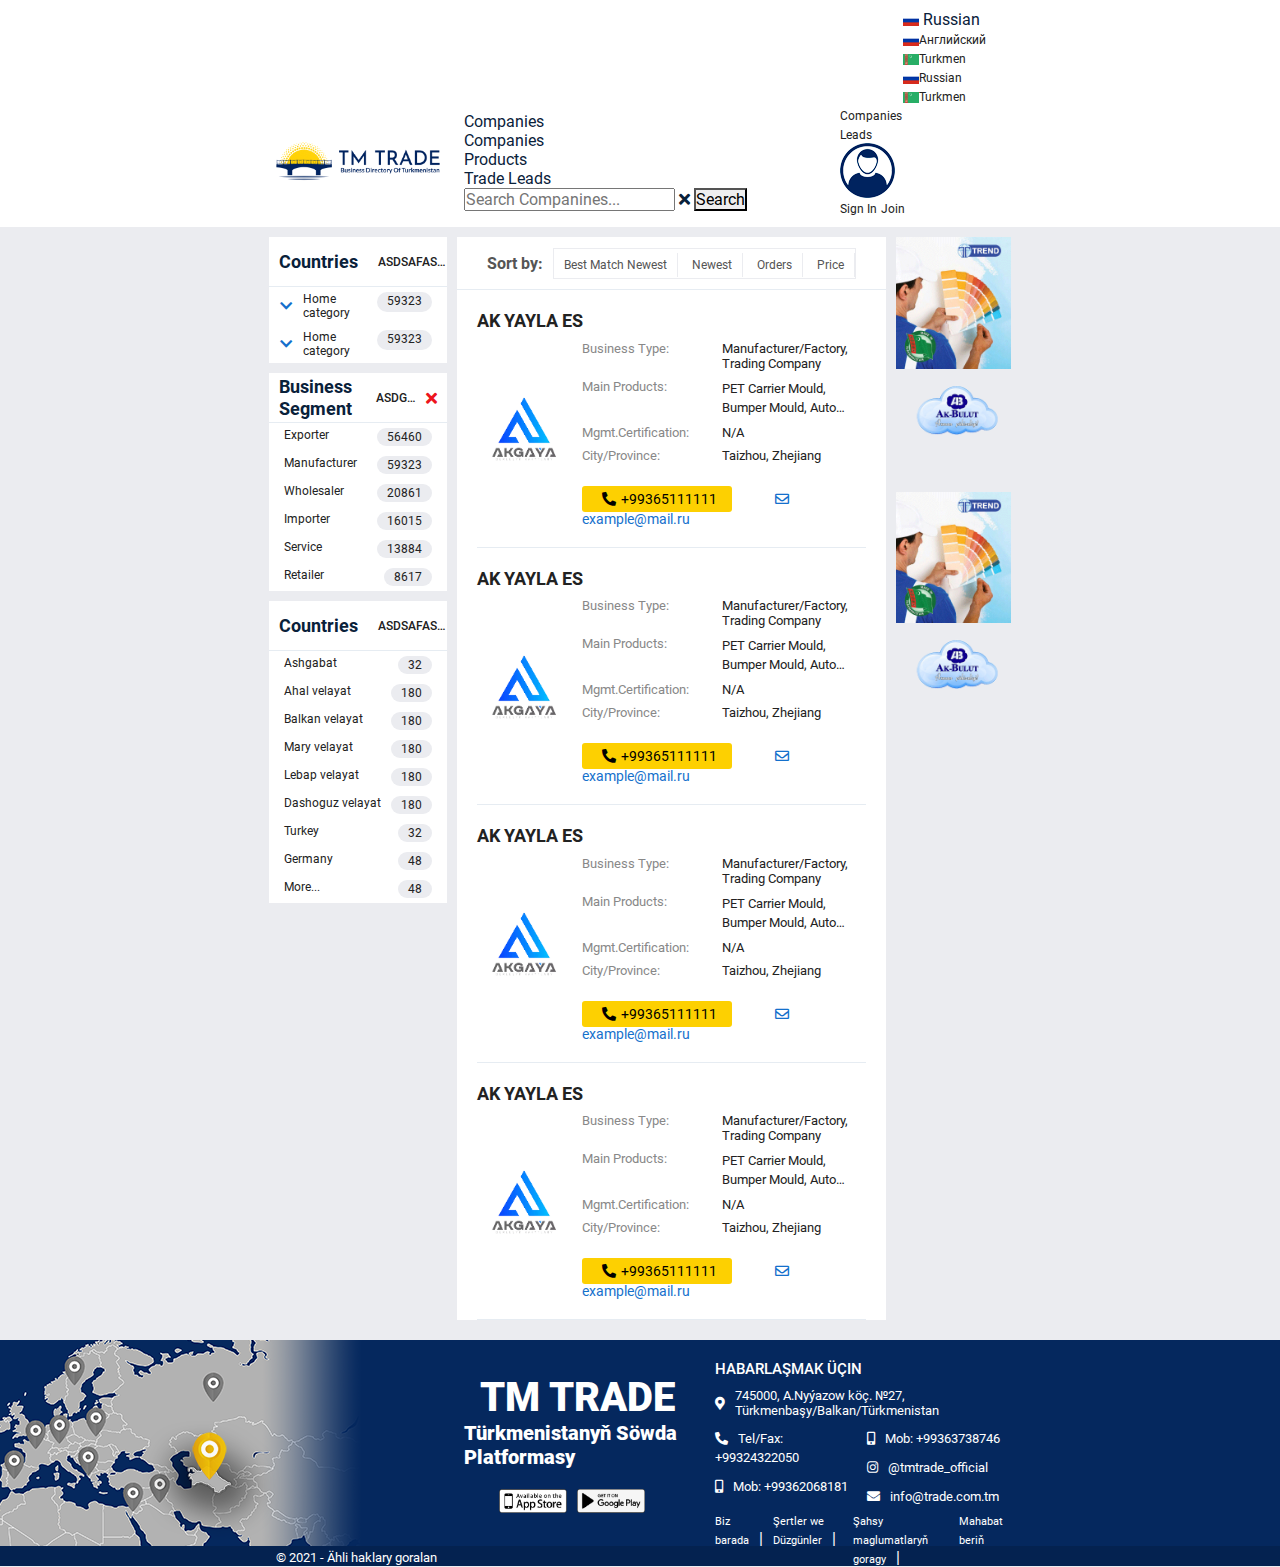
==== commit 46d753b7: "added demo category and company pages" ====
--- a/search.html
+++ b/search.html
@@ -64,7 +64,7 @@
                       <div class="option" data-type="selectedTender">Trade Leads</div>
                     </div>
                   </div>
-                  <input id="navbar-search-input" class="nsi-input" oninput="return showicon()" type="text" placeholder="Search Companines...">
+                  <input id="navbar-search-input" class="nsi-input" oninput="showicon()" type="text" placeholder="Search Companines...">
                   <i class="fas fa-times nsi-remove"></i>
                   <button>Search</button>
                 </form>
--- a/css/style.css
+++ b/css/style.css
@@ -1,6 +1,6 @@
 .container {
   margin: 0 auto;
-  max-width: 1440px;
+  max-width: 768px;
   padding: 0 20px;
 }
 
@@ -20,6 +20,9 @@
   display: flex;
   flex-direction: column;
   min-height: 100vh;
+  margin: 0 auto;
+  max-width: 768px;
+  padding: 0 12px;
 }
 .main .content {
   flex: 1 0 auto;
@@ -37,311 +40,16 @@
   display: none;
 }
 
-.navbar__top {
-  display: flex;
-  padding-top: 5px;
-  padding-bottom: 5px;
-  justify-content: end;
-}
-.navbar__top .select-lang {
-  position: relative;
-  width: 120px;
-  z-index: 1000;
+.navbar__more-btn button {
+  border: 0;
+  background: white;
+}
+.navbar__search form input {
+  width: 100%;
   font-size: 12px;
-}
-.navbar__top .select-lang-btn {
-  display: flex;
-  flex-direction: row;
-  align-items: center;
-}
-.navbar__top .select-lang-btn img {
-  margin-right: 5px;
-}
-.navbar__top .select-lang .select-lang__btn {
-  display: flex;
-  height: 100%;
-  align-items: center;
-  align-self: center;
-  padding-left: 10px;
-  box-sizing: border-box;
-  border-radius: 3px;
-  width: 100%;
-  cursor: pointer;
-  position: relative;
-  -webkit-user-select: none;
-  -webkit-user-select--moz-user-select: none;
-  -webkit-user-select--ms-user-select: none;
-  -webkit-user-select--ms-user-select-user-select: none;
-  background: #fff;
-  font-size: 14px;
-  display: flex;
-  align-items: center;
-}
-.navbar__top .select-lang .select-lang__btn i {
-  margin-left: 5px;
-  font-size: 12px;
-  color: #666;
-}
-.navbar__top .select-lang .select-lang__btn.toggle {
-  border-radius: 3px 3px 0 0;
-}
-.navbar__top .select-lang .select-lang__btn.toggle:after {
-  -webkit-transform: translateY(-50%) rotate(-135deg);
-  -webkit-transform-transform: translateY(-50%) rotate(-135deg);
-}
-.navbar__top .select-lang .select-lang__dropdown {
-  position: absolute;
-  top: 100%;
-  width: 100%;
-  border-radius: 0 0 3px 3px;
-  overflow: hidden;
-  background: var(--bg1);
-  border-top: 1px solid #eee;
-  z-index: 1;
-  background: #fff;
-  -webkit-transform: scale(1, 0);
-  -webkit-transform-transform: scale(1, 0);
-  -webkit-transform-origin: top center;
-  -webkit-transform-origin-transform-origin: top center;
-  visibility: hidden;
-  transition: 0.2s ease;
-  box-shadow: 0 3px 3px rgba(0, 0, 0, 0.2);
-  font-size: 12px;
-}
-.navbar__top .select-lang .select-lang__dropdown .option-lang {
-  display: flex;
-  flex-direction: row;
-  align-items: center;
-}
-.navbar__top .select-lang .select-lang__dropdown .option-lang a {
-  display: inline-block;
-  width: 100%;
-  padding: 10px;
-}
-.navbar__top .select-lang .select-lang__dropdown .option-lang a img {
-  margin-right: 5px;
-}
-.navbar__top .select-lang .select-lang__dropdown .option-lang {
-  box-sizing: border-box;
-  cursor: pointer;
-}
-.navbar__top .select-lang .select-lang__dropdown .option-lang:hover {
-  background: #f8f8f8;
-}
-.navbar__top .select-lang .select-lang__dropdown.toggle {
-  visibility: visible;
-  transform: scale(1, 1);
-}
-.navbar__logo img {
-  width: 100%;
-}
-.navbar__search {
-  display: flex;
-  flex-direction: column;
-}
-.navbar__sign {
-  display: flex;
-  align-items: center;
-  justify-content: flex-end;
-}
-.navbar__sign img {
-  width: 42%;
-  margin-right: 10px;
-}
-.navbar__sign-link {
-  display: flex;
-  flex-direction: column;
-}
-.navbar__sign-link a {
-  color: #05285e;
-  font-weight: 700;
-}
-.navbar__sign-link a:hover {
-  color: #05285e;
-  text-decoration: underline;
-}
-.navbar__links {
-  display: flex;
-  justify-content: space-between;
-  align-items: center;
-}
-.navbar__links ul {
-  display: flex;
-  flex-direction: row;
-}
-.navbar__links ul li {
-  margin-right: 20px;
-}
-.navbar__links ul li a {
-  font-size: 16px;
-  font-weight: 700;
-  color: #05285e;
-}
-.navbar__links ul li a:hover {
-  text-decoration: underline;
-}
-
-.navbar-search__form {
-  position: relative;
-  display: flex;
-  flex-direction: row;
-}
-.navbar-search__form input {
-  font-size: 14px;
-  padding: 0px 10px;
-  position: relative;
-  border: 2px solid #fdd001;
-  width: 89%;
-  height: 35px;
-  outline: none;
-  border-left: 1px solid #e6ecf2;
-}
-.navbar-search__form button {
-  font-size: 14px;
-  width: 20%;
-  padding: 0 5px;
-  border: 0;
-  background-color: #fdd001;
-  color: #222;
-  height: 35px;
-}
-.navbar-search__form .nsi-remove {
-  position: absolute;
-  background: #fff;
-  color: #ed151d;
-  top: 22%;
-  font-size: 20px;
-  font-weight: 700;
-  right: 17%;
-  display: none;
-  cursor: pointer;
-}
-.navbar-search__form .nsi-active {
-  display: initial;
-}
-.navbar-search__form__item-content {
-  padding: 3px 5px;
-  width: 100%;
-}
-.navbar-search__form__item-content a {
-  font-size: 13px;
-  position: relative;
-  transition: 1s;
-}
-.navbar-search__form__item-content a::after {
-  content: "";
-  color: #fff;
-  position: absolute;
-  left: 120%;
-  top: 25%;
-  width: 7px;
-  height: 7px;
-  background-color: #fff;
-  border: 1px solid;
-  border-color: transparent transparent #222 #222;
-  z-index: 1111;
-  transform: rotate(-45deg);
-}
-.navbar-search__form:hover .search-dropdown__dropdown-list {
-  display: initial;
-}
-.navbar-search__form__dropdown-list {
-  position: absolute;
-  left: -1.5%;
-  min-height: 100%;
-  top: 100%;
-  display: none;
-  border: 2px solid #fdd001;
-  border-top: none;
-  z-index: 100;
-}
-.navbar-search__form__dropdown-item {
-  padding: 5px 10px;
-}
-.navbar-search__form__dropdown-item a {
-  font-size: 13px;
-}
-
-.select {
-  position: relative;
-  width: 150px;
-  border: 2px solid #fdd001;
-  z-index: 1000;
-  font-size: 12px;
-  border-right: 1px solid #e6ecf2;
-}
-.select .selectBtn {
-  display: flex;
-  height: 100%;
-  align-items: center;
-  align-self: center;
-  padding-left: 10px;
-  box-sizing: border-box;
-  border-radius: 3px;
-  width: 100%;
-  cursor: pointer;
-  position: relative;
-  -webkit-user-select: none;
-  -webkit-user-select--moz-user-select: none;
-  -webkit-user-select--ms-user-select: none;
-  -webkit-user-select--ms-user-select-user-select: none;
-  background: #fff;
-  font-size: 14px;
-}
-.select .selectBtn:after {
-  content: "";
-  position: absolute;
-  top: 50%;
-  right: 15px;
-  width: 6px;
-  height: 6px;
-  -webkit-transform: translateY(-50%) rotate(45deg);
-  -webkit-transform-transform: translateY(-50%) rotate(45deg);
-  border-right: 2px solid #666;
-  border-bottom: 2px solid #666;
-  transition: 0.2s ease;
-}
-.select .selectBtn.toggle {
-  border-radius: 3px 3px 0 0;
-}
-.select .selectBtn.toggle:after {
-  -webkit-transform: translateY(-50%) rotate(-135deg);
-  -webkit-transform-transform: translateY(-50%) rotate(-135deg);
-}
-.select .selectDropdown {
-  position: absolute;
-  top: 100%;
-  width: 100%;
-  border-radius: 0 0 3px 3px;
-  overflow: hidden;
-  background: var(--bg1);
-  border-top: 1px solid #eee;
-  z-index: 1;
-  background: #fff;
-  -webkit-transform: scale(1, 0);
-  -webkit-transform-transform: scale(1, 0);
-  -webkit-transform-origin: top center;
-  -webkit-transform-origin-transform-origin: top center;
-  visibility: hidden;
-  transition: 0.2s ease;
-  box-shadow: 0 3px 3px rgba(0, 0, 0, 0.2);
-  font-size: 12px;
-}
-
-.select .selectDropdown .option {
-  padding: 10px;
-  box-sizing: border-box;
-  cursor: pointer;
-}
-
-.select .selectDropdown .option:hover {
-  background: #f8f8f8;
-}
-
-.select .selectDropdown.toggle {
-  visibility: visible;
-  -webkit-transform: scale(1, 1);
-  -webkit-transform-transform: scale(1, 1);
+  padding: 5px 5px 5px 20px;
+  border: 1px solid #888;
+  border-radius: 12px;
 }
 
 .main-header {
@@ -1075,12 +783,6 @@
   font-weight: 700;
 }
 
-.main {
-  margin: 0 auto;
-  max-width: 1440px;
-  padding: 0 20px;
-}
-
 .main__block {
   margin: 10px 0 0 0;
 }
@@ -1235,121 +937,6 @@
   color: #555;
 }
 
-.center {
-  padding: 20px 20px 0 0px;
-  height: 100%;
-  display: flex;
-  flex-direction: column;
-}
-.center .center__top .swiper {
-  width: 100%;
-  height: 100%;
-}
-.center .center__top .swiper:hover .swiper-button-next {
-  opacity: 0.8;
-}
-.center .center__top .swiper:hover .swiper-button-prev {
-  opacity: 0.8;
-}
-.center .center__top .swiper-slide {
-  height: 530px;
-  text-align: center;
-  font-size: 18px;
-  background: #fff;
-  display: flex;
-  justify-content: center;
-  align-items: center;
-  transition: 0.5s;
-}
-.center .center__top .swiper-slide a {
-  display: block;
-  width: 100%;
-  height: 100%;
-  object-fit: scale-down;
-}
-.center .center__top .swiper-slide img {
-  display: block;
-  width: 100%;
-  height: 100%;
-}
-.center .center__top .swiper-button-next, .center .center__top .swiper-button-prev {
-  transition: 0.3s;
-  background: rgba(0, 0, 0, 0.8);
-  right: 0;
-  opacity: 0;
-}
-.center .center__top .swiper-button-next::after, .center .center__top .swiper-button-prev::after {
-  color: #fff;
-  font-size: 20px;
-  font-weight: 700;
-}
-.center .center__top .swiper-button-prev {
-  background: rgba(0, 0, 0, 0.8);
-  left: 0;
-  opacity: 0;
-}
-.center .center__top .swiper-button-prev::after {
-  color: #fff;
-  font-size: 20px;
-}
-.center .center__bottom {
-  width: 100%;
-  height: 100%;
-}
-.center .center__bottom-col {
-  height: 50px;
-}
-.center .center__bottom-col a {
-  text-transform: uppercase;
-  font-size: 18px;
-  font-weight: 700;
-  color: #555;
-}
-.center .center__bottom-col a:hover {
-  color: #1470cc;
-}
-.center .center__bottom-div {
-  display: flex;
-  justify-content: center;
-  align-items: center;
-  height: 100%;
-  width: 100%;
-}
-.center .center__bottom-div-1 {
-  background-color: #fdd001;
-}
-.center .center__bottom-div-2 {
-  background-color: #fff;
-  transform: skew(-30deg);
-}
-.center .center__bottom-div-2 a {
-  transform: skew(30deg);
-}
-.center .center__bottom-div-3 {
-  background-color: #fdd001;
-}
-.center .center__bottom-col-1 {
-  padding-right: 0;
-}
-.center .center__bottom-col-2 {
-  padding: 0;
-  background-color: #fdd001;
-}
-.center .center__bottom-col-3 {
-  padding-left: 0;
-}
-.center .center__bottom-col-3 ul {
-  width: 100%;
-  display: flex;
-  flex-direction: row;
-  justify-content: space-between;
-  align-items: center;
-}
-.center .center__bottom-col-3 ul li {
-  display: flex;
-  justify-content: center;
-}
-
 .featured__companines-block {
   margin: 20px 0;
 }
@@ -1509,6 +1096,11 @@
 }
 .company-detail-banner-col .company-detail__banner img {
   width: 100%;
+}
+
+.content-block {
+  margin-top: 10px;
+  background-color: #fff;
 }
 
 .scroll-margin {
@@ -1819,356 +1411,6 @@
   width: 100%;
 }
 
-.home-title__style {
-  font-size: 18px;
-  font-weight: 600;
-  padding: 20px 10px 10px;
-}
-
-.popular-companies, .latest-companies {
-  background-color: #fff;
-  margin-top: 10px;
-}
-.popular-companies__title, .latest-companies__title {
-  border-bottom: 1px solid #e6ecf2;
-}
-
-.popular-companies__border, .latest-companies__border {
-  border: 1px solid #e6ecf2;
-  border-right: 0;
-  border-top: 0;
-}
-
-.popular-companies__item, .latest-companies__item {
-  height: 210px;
-  display: flex;
-  flex-direction: column;
-  justify-content: space-between;
-}
-.popular-companies__item:hover img, .latest-companies__item:hover img {
-  transform: scale(1.05);
-}
-.popular-companies__item a, .latest-companies__item a {
-  display: flex;
-  flex-direction: column;
-  justify-content: space-between;
-  height: 200px;
-  padding: 15px 5px 0 5px;
-}
-.popular-companies__item a .popular-companies__name, .popular-companies__item a .latest-companies__name, .latest-companies__item a .popular-companies__name, .latest-companies__item a .latest-companies__name {
-  display: flex;
-  justify-content: center;
-}
-.popular-companies__item a .popular-companies__name span, .popular-companies__item a .latest-companies__name span, .latest-companies__item a .popular-companies__name span, .latest-companies__item a .latest-companies__name span {
-  text-align: center;
-  overflow: hidden;
-  display: -webkit-box;
-  -webkit-box-orient: vertical;
-  -webkit-line-clamp: 2;
-}
-.popular-companies__item a .popular-companies__logo, .popular-companies__item a .latest-companies__logo, .latest-companies__item a .popular-companies__logo, .latest-companies__item a .latest-companies__logo {
-  display: flex;
-  justify-content: center;
-  height: 70%;
-}
-.popular-companies__item a .popular-companies__logo img, .popular-companies__item a .latest-companies__logo img, .latest-companies__item a .popular-companies__logo img, .latest-companies__item a .latest-companies__logo img {
-  max-width: 100%;
-  transition: 0.5s;
-  object-fit: scale-down;
-}
-
-.latest-leads {
-  display: flex;
-  flex-direction: column;
-  background-color: #ffffff;
-  margin-top: 10px;
-}
-.latest-leads__title {
-  border-bottom: 1px solid #e6ecf2;
-}
-.latest-leads__item {
-  border-bottom: 1px solid #e6ecf2;
-}
-.latest-leads__item:hover {
-  background-color: rgba(230, 236, 242, 0.5);
-}
-.latest-leads__item a {
-  display: flex;
-  flex-direction: column;
-  padding: 10px 20px;
-}
-.latest-leads__name {
-  display: flex;
-  justify-content: space-between;
-  align-items: center;
-  padding: 10px 0;
-}
-.latest-leads__name img {
-  padding-right: 5px;
-}
-.latest-leads__name p {
-  color: #222;
-  font-weight: 600;
-  width: 100%;
-  overflow: hidden;
-  display: -webkit-box;
-  -webkit-box-orient: vertical;
-  -webkit-line-clamp: 1;
-}
-.latest-leads__name span {
-  min-width: 10%;
-  display: flex;
-  justify-content: center;
-}
-.latest-leads__description {
-  padding-bottom: 10px;
-}
-.latest-leads__description p {
-  color: #888;
-  overflow: hidden;
-  display: -webkit-box;
-  -webkit-box-orient: vertical;
-  -webkit-line-clamp: 2;
-}
-.latest-leads__more {
-  display: flex;
-  justify-content: end;
-}
-.latest-leads__more a {
-  text-transform: uppercase;
-  font-weight: 600;
-  padding: 10px 50px;
-  font-size: 18px;
-}
-
-.buy-lead, .sell-lead {
-  padding: 2px 0;
-  font-size: 11px;
-  color: white;
-  border-radius: 13px;
-}
-
-.buy-lead {
-  background-color: #1470cc;
-}
-
-.sell-lead {
-  background-color: #ed151d;
-}
-
-.why-us {
-  display: flex;
-  flex-direction: column;
-  background-color: #ffffff;
-  margin-top: 10px;
-}
-.why-us__button {
-  width: 100%;
-  display: flex;
-  justify-content: center;
-  padding-bottom: 40px;
-}
-.why-us__button .custom-btn {
-  height: 50px;
-  font-size: 15px;
-  letter-spacing: 1px;
-  text-transform: uppercase;
-  color: #fff;
-  border-radius: 5px;
-  padding: 10px 25px;
-  font-weight: 600;
-  background: transparent;
-  cursor: pointer;
-  transition: all 0.3s ease;
-  position: relative;
-  display: inline-block;
-  box-shadow: inset 2px 2px 2px 0px rgba(255, 255, 255, 0.5), 7px 7px 20px 0px rgba(0, 0, 0, 0.1), 4px 4px 5px 0px rgba(0, 0, 0, 0.1);
-  outline: none;
-}
-.why-us__button .btn-11 {
-  border: none;
-  background: #1470cc;
-  color: #fff;
-  overflow: hidden;
-}
-.why-us__button .btn-11:hover {
-  text-decoration: none;
-  color: #fff;
-}
-.why-us__button .btn-11:before {
-  position: absolute;
-  content: "";
-  display: inline-block;
-  top: -180px;
-  left: 0;
-  width: 30px;
-  height: 100%;
-  background-color: #fff;
-  animation: shiny-btn1 3s ease-in-out infinite;
-}
-.why-us__button .btn-11:hover {
-  opacity: 0.7;
-}
-.why-us__button .btn-11:active {
-  box-shadow: 4px 4px 6px 0 rgba(255, 255, 255, 0.3) -4px -4px 6px 0 rgba(116, 125, 136, 0.2), inset -4px -4px 6px 0 rgba(255, 255, 255, 0.2) inset 4px 4px 6px 0 rgba(0, 0, 0, 0.2);
-}
-.why-us__title {
-  margin-top: 40px;
-  margin-bottom: 10px;
-  display: flex;
-  align-items: center;
-  justify-content: center;
-}
-.why-us__title span {
-  font-size: 140px;
-  font-weight: 900;
-  color: #888;
-  margin-right: 10px;
-  color: linear-gradient(315deg, #0abcf9 0%, #2c69d1 74%);
-  color: #1470cc;
-}
-.why-us__title h2 {
-  position: relative;
-  font-weight: 900;
-  font-size: 35px;
-  color: #05285e;
-}
-.why-us__content {
-  padding-bottom: 30px;
-}
-.why-us__content ul {
-  margin-left: 50px;
-  display: flex;
-  flex-wrap: wrap;
-}
-.why-us__content ul li {
-  width: 30%;
-  margin-right: 10px;
-  padding: 20px 0;
-  display: flex;
-  align-items: center;
-  border-bottom: 1px solid #e6ecf2;
-}
-.why-us__content ul li span {
-  font-size: 14px;
-}
-.why-us__content ul li img {
-  object-fit: scale-down;
-  margin-right: 10px;
-  width: 23%;
-}
-.why-us .add-company-form {
-  width: 100%;
-  padding: 0 1em 1em 1em;
-}
-.why-us .add-company-form .add-company-input-group {
-  display: block;
-  position: relative;
-  padding-bottom: 10px;
-}
-.why-us .add-company-form .add-company-input-group label {
-  position: absolute;
-  pointer-events: none;
-  left: 0.5em;
-  top: 0.7em;
-  transition: 0.2s ease all;
-  color: #ccc;
-  width: 200px;
-  font-size: 15px;
-}
-.why-us .add-company-form .add-company-input-group input {
-  background-color: transparent;
-  padding: 0.75em 1.5em 0.5em 1.5em;
-  line-height: 1.5em;
-  border: 0;
-  display: block;
-  width: 100%;
-  margin-top: 20px;
-  border-bottom: 1px solid #05285e;
-  background: linear-gradient(to bottom, rgba(255, 255, 255, 0) 96%, #05285e 4%);
-  background-color: rgba(230, 236, 242, 0.5);
-  background-position: -100em 0;
-  background-size: 100% 100%;
-  background-repeat: no-repeat;
-  padding-left: 0.5em;
-  transition: 0.3s cubic-bezier(0.64, 0.09, 0.08, 1) all;
-}
-.why-us .add-company-form .add-company-input-group input:focus, .why-us .add-company-form .add-company-input-group input:valid {
-  background-position: 0 0;
-}
-.why-us .add-company-form .add-company-input-group input:focus ~ label, .why-us .add-company-form .add-company-input-group input:valid ~ label {
-  color: #05285e;
-  font-size: 12px;
-  top: -1.3em;
-}
-.why-us .add-company-form .add-company-input-group input:focus {
-  outline: none;
-}
-.why-us .add-company-form p {
-  display: block;
-  font-size: 14px;
-  padding-bottom: 10px;
-}
-.why-us .add-company-form p i {
-  color: #ed151d;
-}
-.why-us .add-company-form button {
-  cursor: pointer;
-  margin-top: 40px;
-  background-color: transparent;
-  padding: 0.75em 1.5em;
-  line-height: 1.5em;
-  border: 0;
-  background-color: #05285e;
-  border-radius: 20px;
-  color: #fff;
-  font-weight: bold;
-  text-transform: uppercase;
-  width: 100%;
-  display: inline-block;
-  box-shadow: 0 3px 6px 0 rgba(0, 0, 0, 0.2);
-}
-.why-us .add-company-form button:hover {
-  background-color: rgba(5, 40, 94, 0.9);
-  box-shadow: 0 6px 6px 0 rgba(0, 0, 0, 0.2);
-}
-.why-us .add-company-form #add-company-form-icon {
-  cursor: pointer;
-  position: absolute;
-  top: 25%;
-  right: 3%;
-}
-.why-us .add-company-form .add-company-form-agree {
-  font-size: 14px;
-  font-weight: 500;
-  text-align: center;
-  margin-top: 30px;
-}
-.why-us .add-company-form .add-company-form-agree a {
-  font-size: 14px;
-}
-.why-us .add-company-form .add-company-form-agree a:hover {
-  text-decoration: underline;
-}
-
-@keyframes shiny-btn1 {
-  0% {
-    -webkit-transform: scale(0) rotate(45deg);
-    opacity: 0;
-  }
-  80% {
-    -webkit-transform: scale(0) rotate(45deg);
-    opacity: 0.5;
-  }
-  81% {
-    -webkit-transform: scale(4) rotate(45deg);
-    opacity: 1;
-  }
-  100% {
-    -webkit-transform: scale(50) rotate(45deg);
-    opacity: 0;
-  }
-}
 .auth-header {
   border-bottom: 1px solid #e6ecf2;
 }
@@ -2389,6 +1631,155 @@
   margin-left: 10px;
 }
 
+.navbar-bottom {
+  background-color: #fff;
+  box-shadow: 0 1px 3px 0;
+}
+.navbar-bottom .navbar__bottom {
+  display: flex;
+  flex-direction: row;
+  justify-content: space-between;
+}
+.navbar-bottom .navbar__link {
+  width: 20%;
+  display: flex;
+  justify-content: center;
+}
+.navbar-bottom .navbar__link a {
+  width: 100%;
+  display: inline-flex;
+  flex-direction: column;
+  align-items: center;
+}
+.navbar-bottom .navbar__link a img {
+  width: 30%;
+  padding: 10px 0 10px 0;
+}
+
+.category {
+  height: 1000px;
+  padding: 20px 5px;
+}
+.category .col-category-item-1 {
+  padding: 0 0 0 12px;
+}
+.category .col-category-item-2 {
+  padding: 0 5px;
+}
+.category .col-category-item-3 {
+  padding: 0 12px 0 0;
+}
+.category__item {
+  width: 100%;
+  margin: 0 0 15px 0;
+}
+.category__item .categories-btn {
+  position: relative;
+  width: 100%;
+  display: flex;
+  flex-direction: column;
+  border: none;
+  background-color: #fff;
+  align-items: center;
+  padding: 2px;
+}
+.category__item .categories-btn i {
+  z-index: 2;
+  font-size: 35px;
+}
+.category__item .categories-btn span {
+  font-size: 12px;
+  z-index: 2;
+}
+.category__item h5 {
+  margin-left: 5px;
+  font-size: 14px;
+}
+.category__item .modal-header {
+  padding: 10px 10px;
+  justify-content: start;
+}
+.category__item .modal-header .btn-close {
+  padding: 0;
+  margin: 0;
+  background: 0;
+}
+.category__item .category-modal-body {
+  padding: 0 10px;
+  display: flex;
+  flex-direction: column;
+}
+.category__item .category-modal-body a {
+  display: inline-block;
+  padding: 10px 0;
+  color: #555;
+  border-bottom: 1px solid #e6ecf2;
+}
+.category__item .category-modal-body a:hover {
+  color: #1470cc;
+}
+
+.companypage {
+  margin-bottom: 50px;
+}
+.companypage .companypage-logo-col {
+  padding: 0 5px 0 12px;
+}
+.companypage .companypage-content-col {
+  padding: 0 12px 0 0;
+}
+.companypage-card {
+  height: 200px;
+  display: flex;
+  align-items: center;
+  border-bottom: 1px solid #e6ecf2;
+  padding: 5px 5px;
+}
+.companypage-card__logo {
+  height: 100px;
+}
+.companypage-card__logo img {
+  width: 100%;
+  object-fit: scale-down;
+}
+.companypage-card__content {
+  display: flex;
+  flex-direction: column;
+}
+.companypage-card__title h5 {
+  font-size: 12px;
+  overflow: hidden;
+  display: -webkit-box;
+  -webkit-box-orient: vertical;
+  -webkit-line-clamp: 2;
+}
+.companypage-card__location {
+  display: flex;
+  flex-direction: row;
+  padding-top: 5px;
+}
+.companypage-card__location i {
+  color: #ed151d;
+  margin-right: 5px;
+}
+.companypage-card__location span {
+  font-size: 11px;
+  overflow: hidden;
+  display: -webkit-box;
+  -webkit-box-orient: vertical;
+  -webkit-line-clamp: 1;
+}
+.companypage-card__desc {
+  padding-top: 5px;
+}
+.companypage-card__desc p {
+  font-size: 11px;
+  overflow: hidden;
+  display: -webkit-box;
+  -webkit-box-orient: vertical;
+  -webkit-line-clamp: 2;
+}
+
 .footer {
   margin-top: 20px;
   background: #05285e;
@@ -2538,7 +1929,7 @@
 
 a {
   text-decoration: none;
-  font-size: 14px;
+  font-size: 12px;
   font-weight: 400;
   color: #222;
 }
